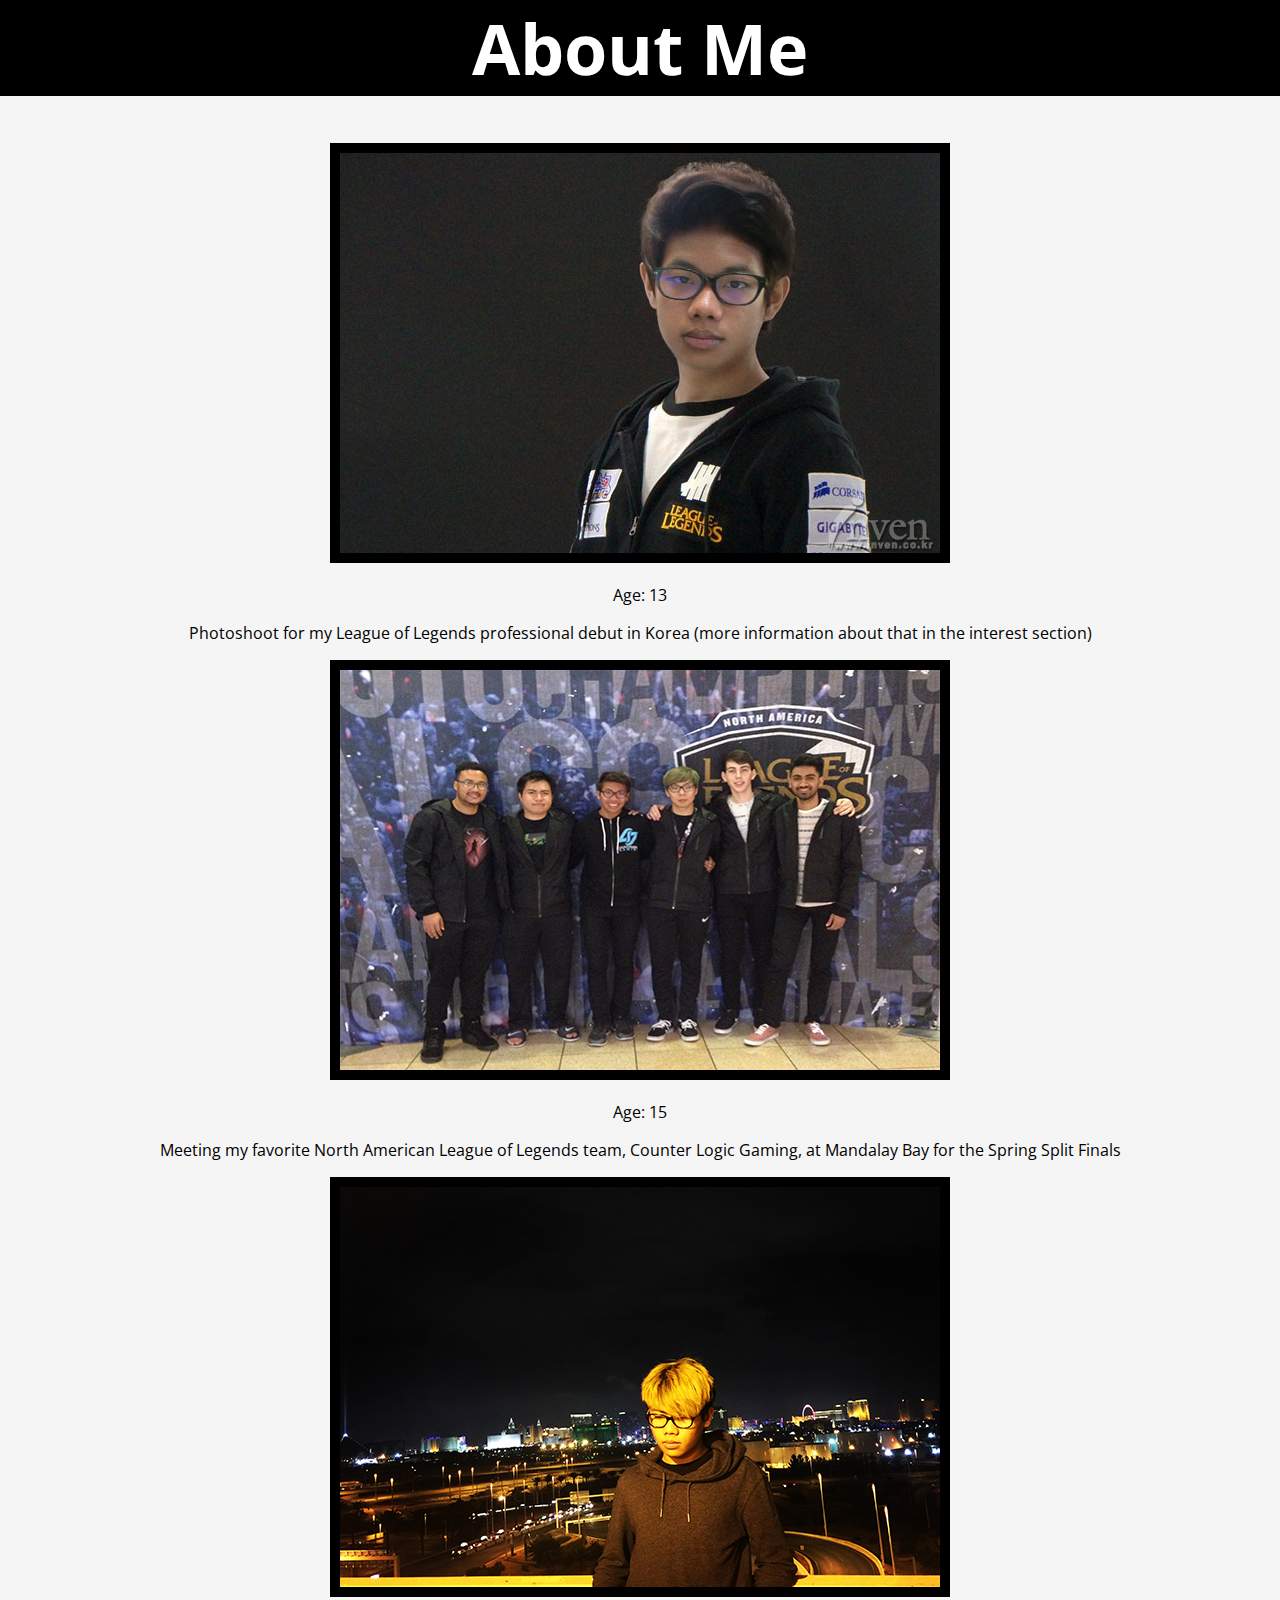
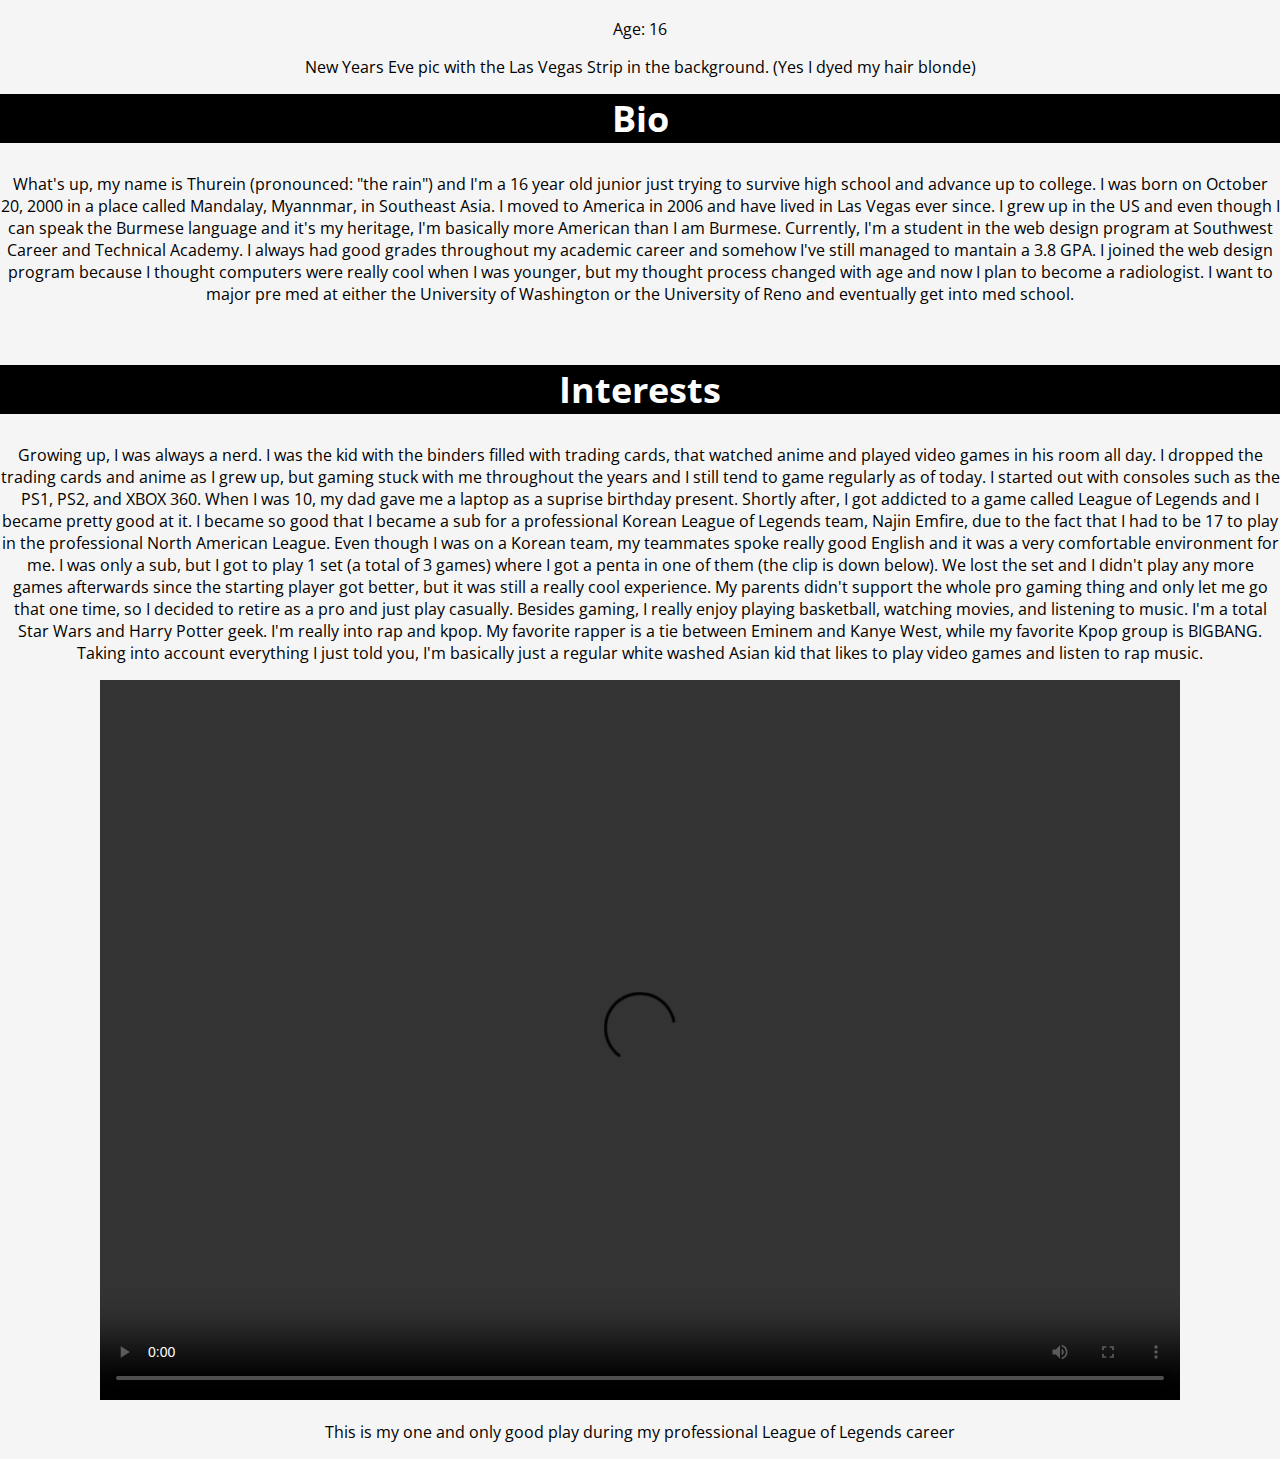
==== about.html @ 45e6132c "Update about.html" ====
<!DOCTYPE html>
<html lang="en">
    
<head>
    <title>About Thurein Tun</title>
    <meta charset="utf-8">
    <link rel="stylesheet" type="text/css" media="screen"href="assets/css/style.css">
    <link rel="stylesheet" type="text/css" media="print" href="assets/css/print.css">
    <link href="https://fonts.googleapis.com/css?family=Open+Sans:300" rel="stylesheet">
    <link rel="icon" href="assets/img/favicon.png">
    <meta name="viewport" conten="width=device-width, initial-scale=1.0">
</head>

<style>
    body {
        background-color: whitesmoke;
    } 
</style>
    
<body id="about">
    
    <h1>About Me</h1>
    <center><img src="assets/img/me.jpg" alt="noon" border="10px"><p>Age: 13</p><p>Photoshoot for my League of Legends professional debut in Korea (more information about that in the interest section)</p>
        <img src="assets/img/lcs.png" alt="lcs" border="10px"><p>Age: 15</p><p>Meeting my favorite North American League of Legends team, Counter Logic Gaming, at Mandalay Bay for the Spring Split Finals</p>
        <img src="assets/img/blonde.png" alt="blonde" border="10px"><p>Age: 16</p><p>New Years Eve pic with the Las Vegas Strip in the background. (Yes I dyed my hair blonde)</p>
        <h2>Bio</h2>
        <p>What's up, my name is Thurein (pronounced: "the rain") and I'm a 16 year old junior just trying to survive high school and advance up to college. I was born on October 20, 2000 in a place called Mandalay, Myannmar, in Southeast Asia. I moved to America in 2006 and have lived in Las Vegas ever since. I grew up in the US and even though I can speak the Burmese language and it's my heritage, I'm basically more American than I am Burmese. Currently, I'm a student in the web design program at Southwest Career and Technical Academy. I always had good grades throughout my academic career and somehow I've still managed to mantain a 3.8 GPA. I joined the web design program because I thought computers were really cool when I was younger, but my thought process changed with age and now I plan to become a radiologist. I want to major pre med at either the University of Washington or the University of Reno and eventually get into med school.</p>
        <br></br>
        <h2>Interests</h2>
        <p>Growing up, I was always a nerd. I was the kid with the binders filled with trading cards, that watched anime and played video games in his room all day. I dropped the trading cards and anime as I grew up, but gaming stuck with me throughout the years and I still tend to game regularly as of today. I started out with consoles such as the PS1, PS2, and XBOX 360. When I was 10, my dad gave me a laptop as a suprise birthday present. Shortly after, I got addicted to a game called League of Legends and I became pretty good at it. I became so good that I became a sub for a professional Korean League of Legends team, Najin Emfire, due to the fact that I had to be 17 to play in the professional North American League. Even though I was on a Korean team, my teammates spoke really good English and it was a very comfortable environment for me. I was only a sub, but I got to play 1 set (a total of 3 games) where I got a penta in one of them (the clip is down below). We lost the set and I didn't play any more games afterwards since the starting player got better, but it was still a really cool experience. My parents didn't support the whole pro gaming thing and only let me go that one time, so I decided to retire as a pro and just play casually. Besides gaming, I really enjoy playing basketball, watching movies, and listening to music. I'm a total Star Wars and Harry Potter geek. I'm really into rap and kpop. My favorite rapper is a tie between Eminem and Kanye West, while my favorite Kpop group is BIGBANG. Taking into account everything I just told you, I'm basically just a regular white washed Asian kid that likes to play video games and listen to rap music.</p>
    <video width="1080" height="720" controls>
  <source src="assets/vid/penta.mp4" type="video/mp4">
    </video><p>This is my one and only good play during my professional League of Legends career</p>
    </center>
</body>
    
</html>
---- assets/css/style.css ----
#index { 
  background: url(../img/rain.jpg) no-repeat center center fixed; 
  -webkit-background-size: cover;
  -moz-background-size: cover;
  -o-background-size: cover;
  background-size: cover;
}

body {
    margin: 0px;
    font-family: 'Open Sans', sans-serif;
}

@media screen and (min-width: 1000px) {
    #container {
        height: 100%;
        width: 1500px;
        margin: 0 auto;
        font-size: 2vw;
    }
}

.header {
    margin-top: 0px;
    width: 100%;
}

nav {
    margin-top: 20px;
}

.navbar {
    color: #fff;
    font-size: 20px;
    margin-left: 130px;
    text-decoration: none;
}

.navbar:hover {
    text-decoration: underline;
}

span {
    width: 100%;
}

h1 {
    font-size: 80px;
    color: white;
    text-align: center;
    clear: both;
    padding-top: 300px;
}

h2 {
    font-size: 36px;
    color: white;
    text-align: center;
    clear: both;
    margin-top: -60px;
}

#senior h1, h2 {
    color:black;
}

#mainPage h2 {
    color: white;
}

#about h1{
    font-size: 70px;
    color: white;
    padding-top: 0px;
    margin-top: 0px;
    background-color: black;
}

#about h2 {
    margin-top: 0px;
    color: white;
    background-color: black;
}

#about p {
    color: black;
}
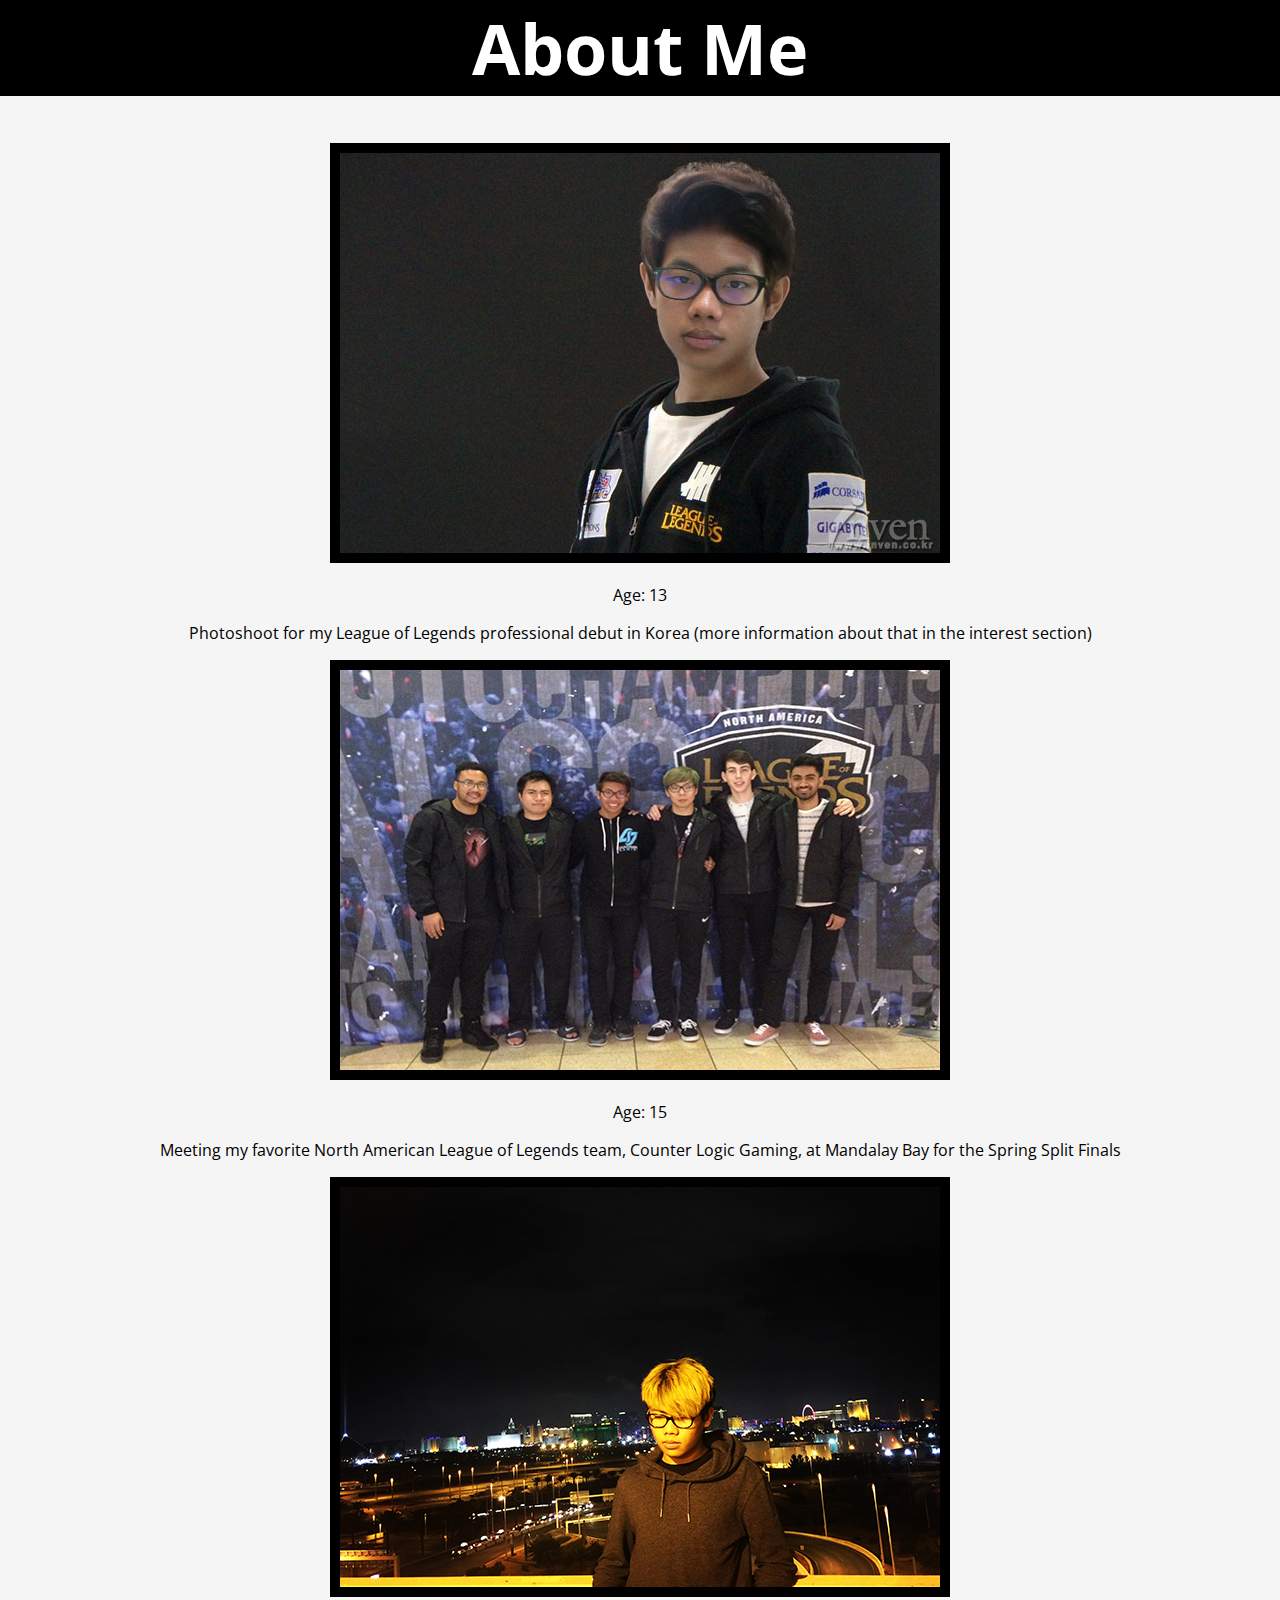
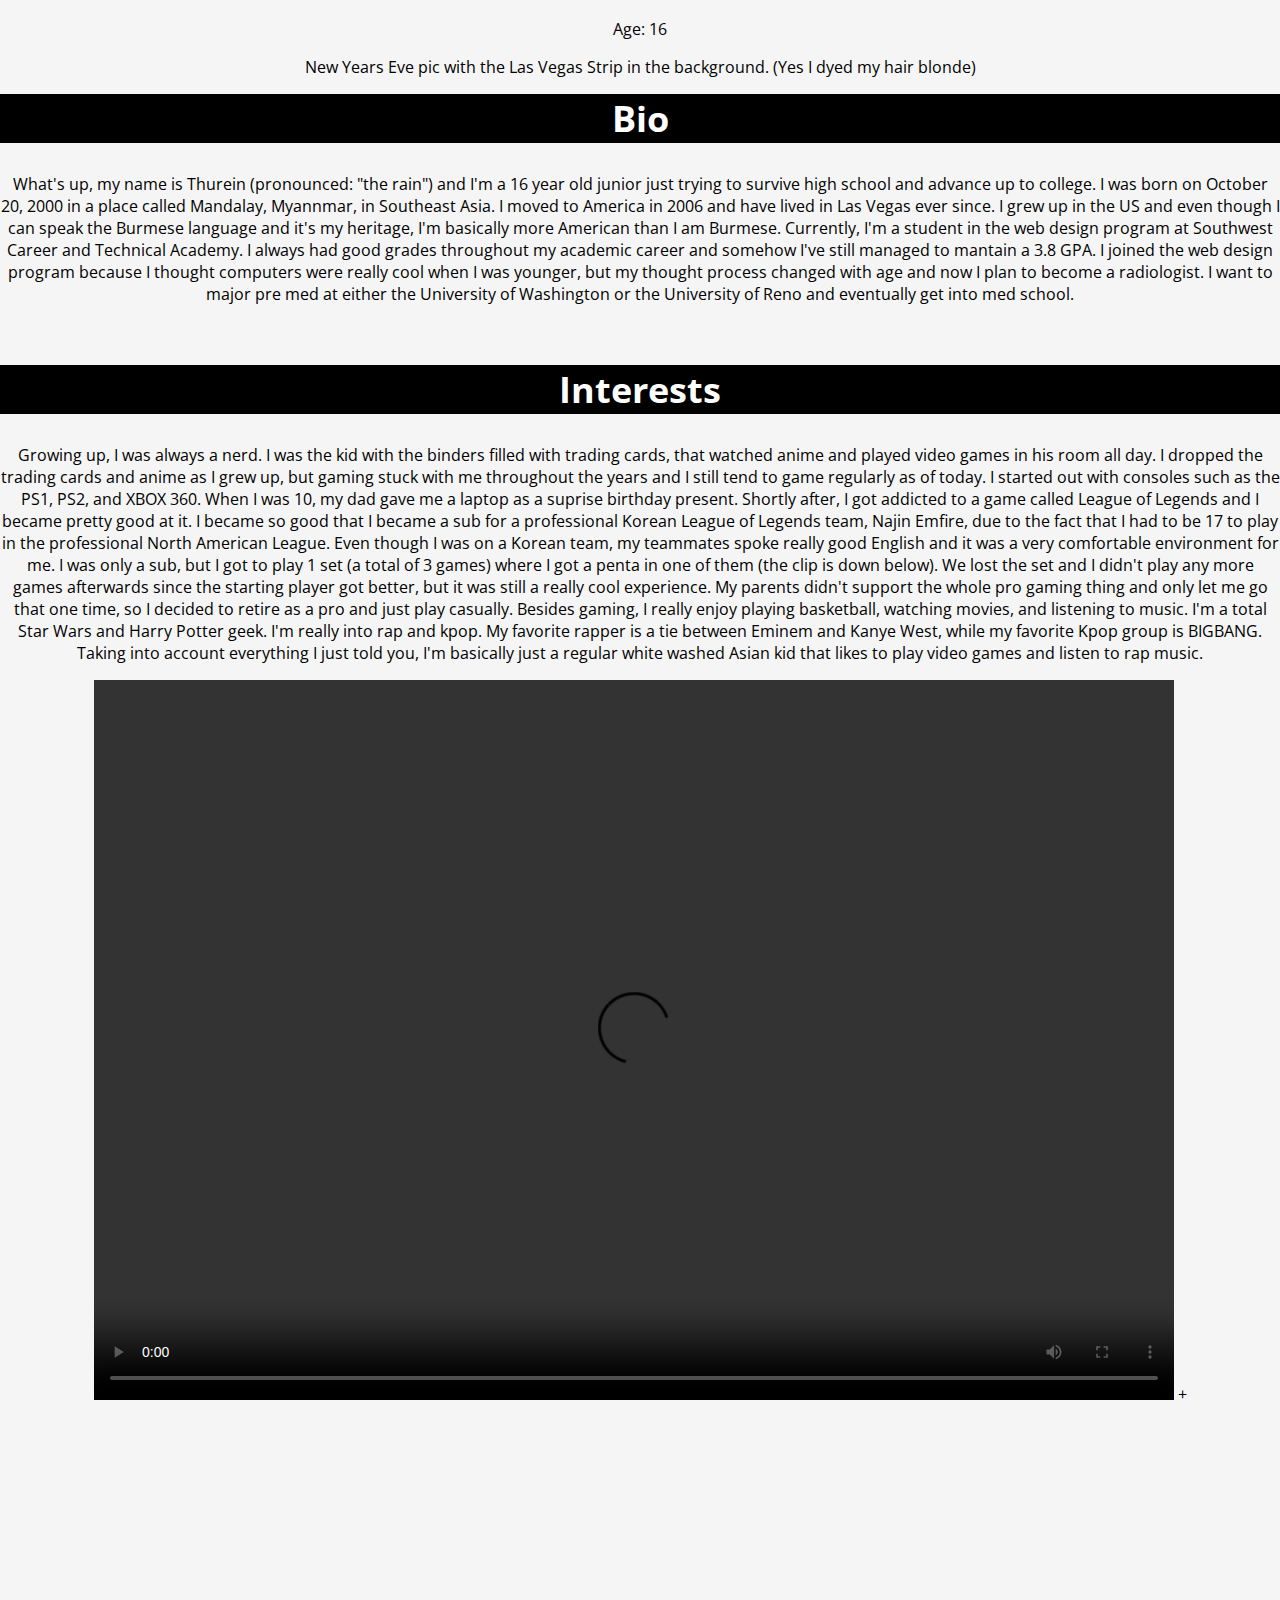
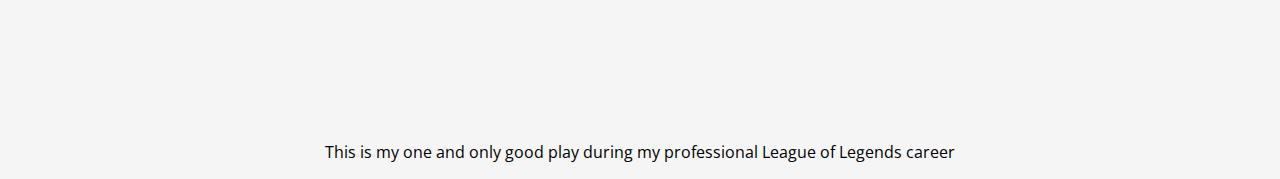
==== commit d2026fdc: "Update about.html" ====
--- a/about.html
+++ b/about.html
@@ -28,8 +28,10 @@
         <br></br>
         <h2>Interests</h2>
         <p>Growing up, I was always a nerd. I was the kid with the binders filled with trading cards, that watched anime and played video games in his room all day. I dropped the trading cards and anime as I grew up, but gaming stuck with me throughout the years and I still tend to game regularly as of today. I started out with consoles such as the PS1, PS2, and XBOX 360. When I was 10, my dad gave me a laptop as a suprise birthday present. Shortly after, I got addicted to a game called League of Legends and I became pretty good at it. I became so good that I became a sub for a professional Korean League of Legends team, Najin Emfire, due to the fact that I had to be 17 to play in the professional North American League. Even though I was on a Korean team, my teammates spoke really good English and it was a very comfortable environment for me. I was only a sub, but I got to play 1 set (a total of 3 games) where I got a penta in one of them (the clip is down below). We lost the set and I didn't play any more games afterwards since the starting player got better, but it was still a really cool experience. My parents didn't support the whole pro gaming thing and only let me go that one time, so I decided to retire as a pro and just play casually. Besides gaming, I really enjoy playing basketball, watching movies, and listening to music. I'm a total Star Wars and Harry Potter geek. I'm really into rap and kpop. My favorite rapper is a tie between Eminem and Kanye West, while my favorite Kpop group is BIGBANG. Taking into account everything I just told you, I'm basically just a regular white washed Asian kid that likes to play video games and listen to rap music.</p>
-    <video width="1080" height="720" controls>
-  <source src="assets/vid/penta.mp4" type="video/mp4">
+<video width="1080" height="720" controls>
+ -  <source src="assets/vid/penta.mp4" type="video/mp4">
+ -    </video>
+ +    <iframe width="560" height="315" src="https://www.youtube.com/embed/pDLp9vHwKag" frameborder="0" allowfullscreen></iframe>
     </video><p>This is my one and only good play during my professional League of Legends career</p>
     </center>
 </body>
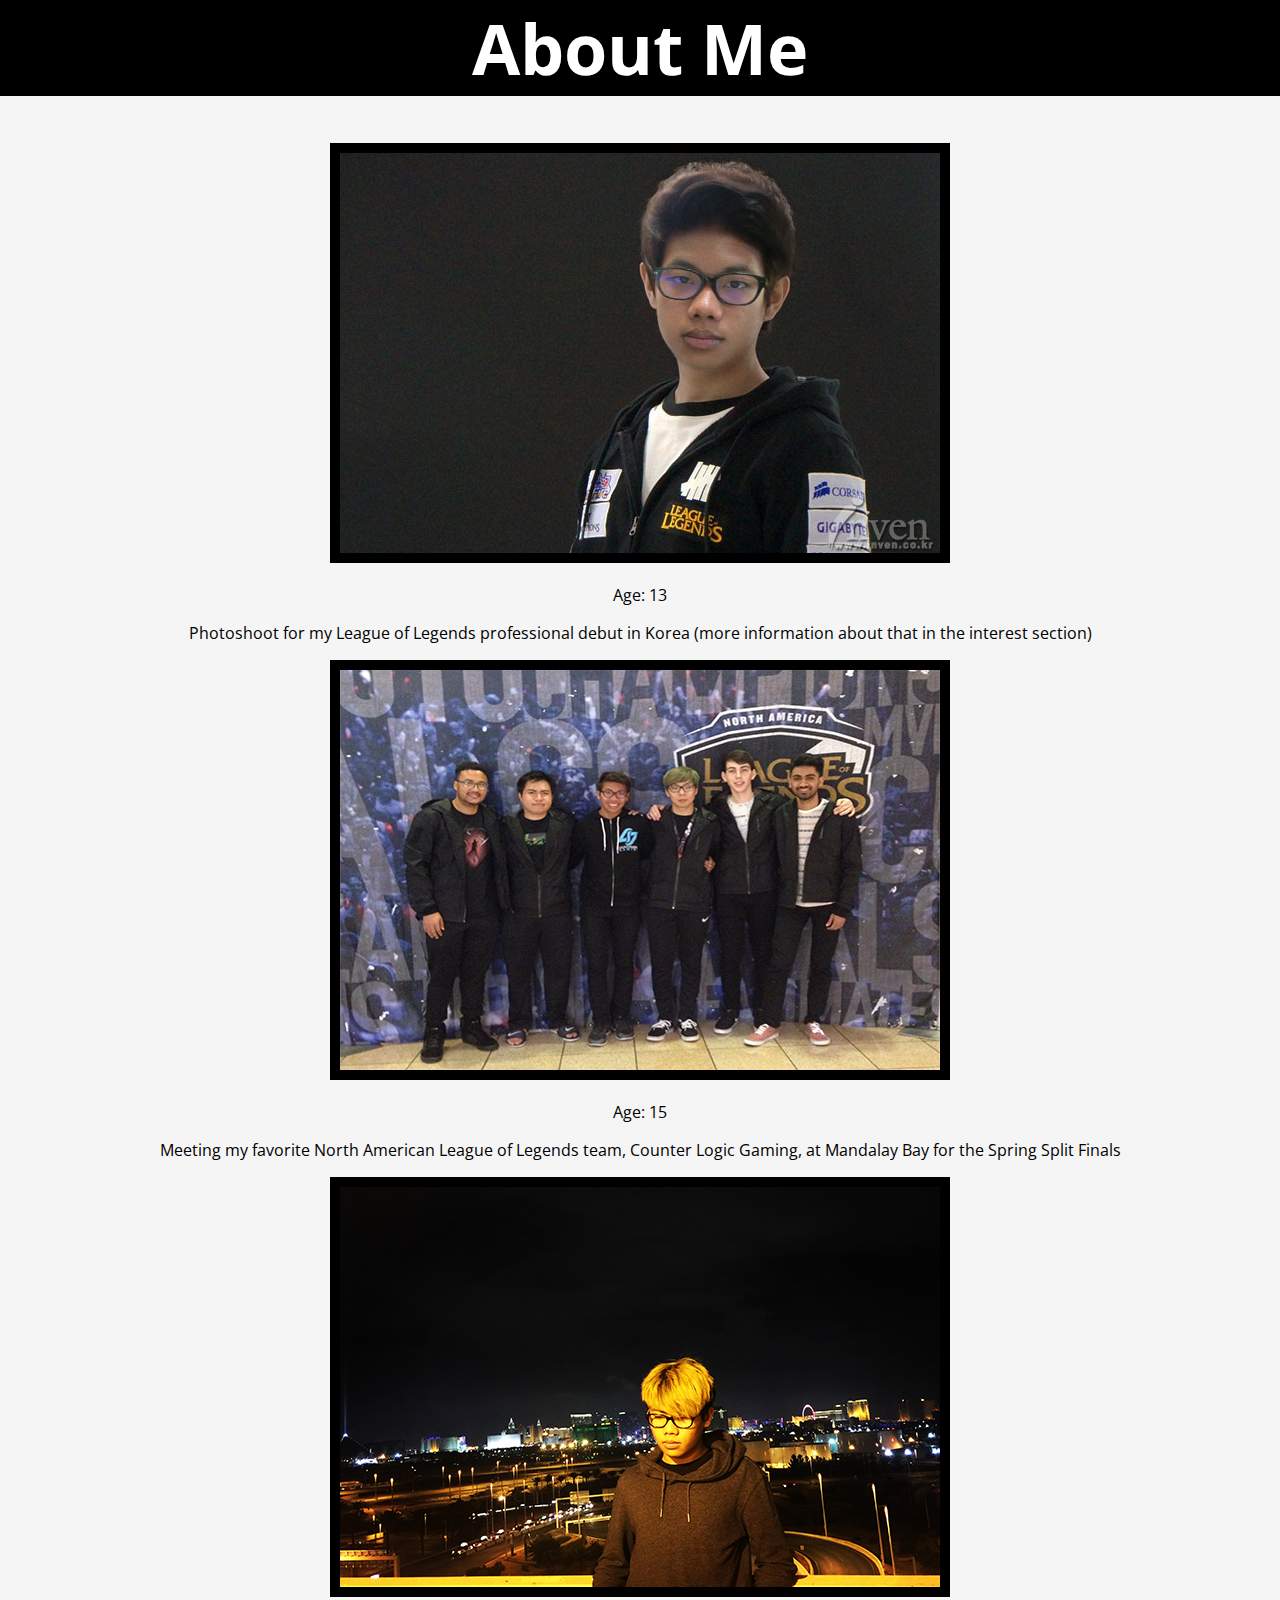
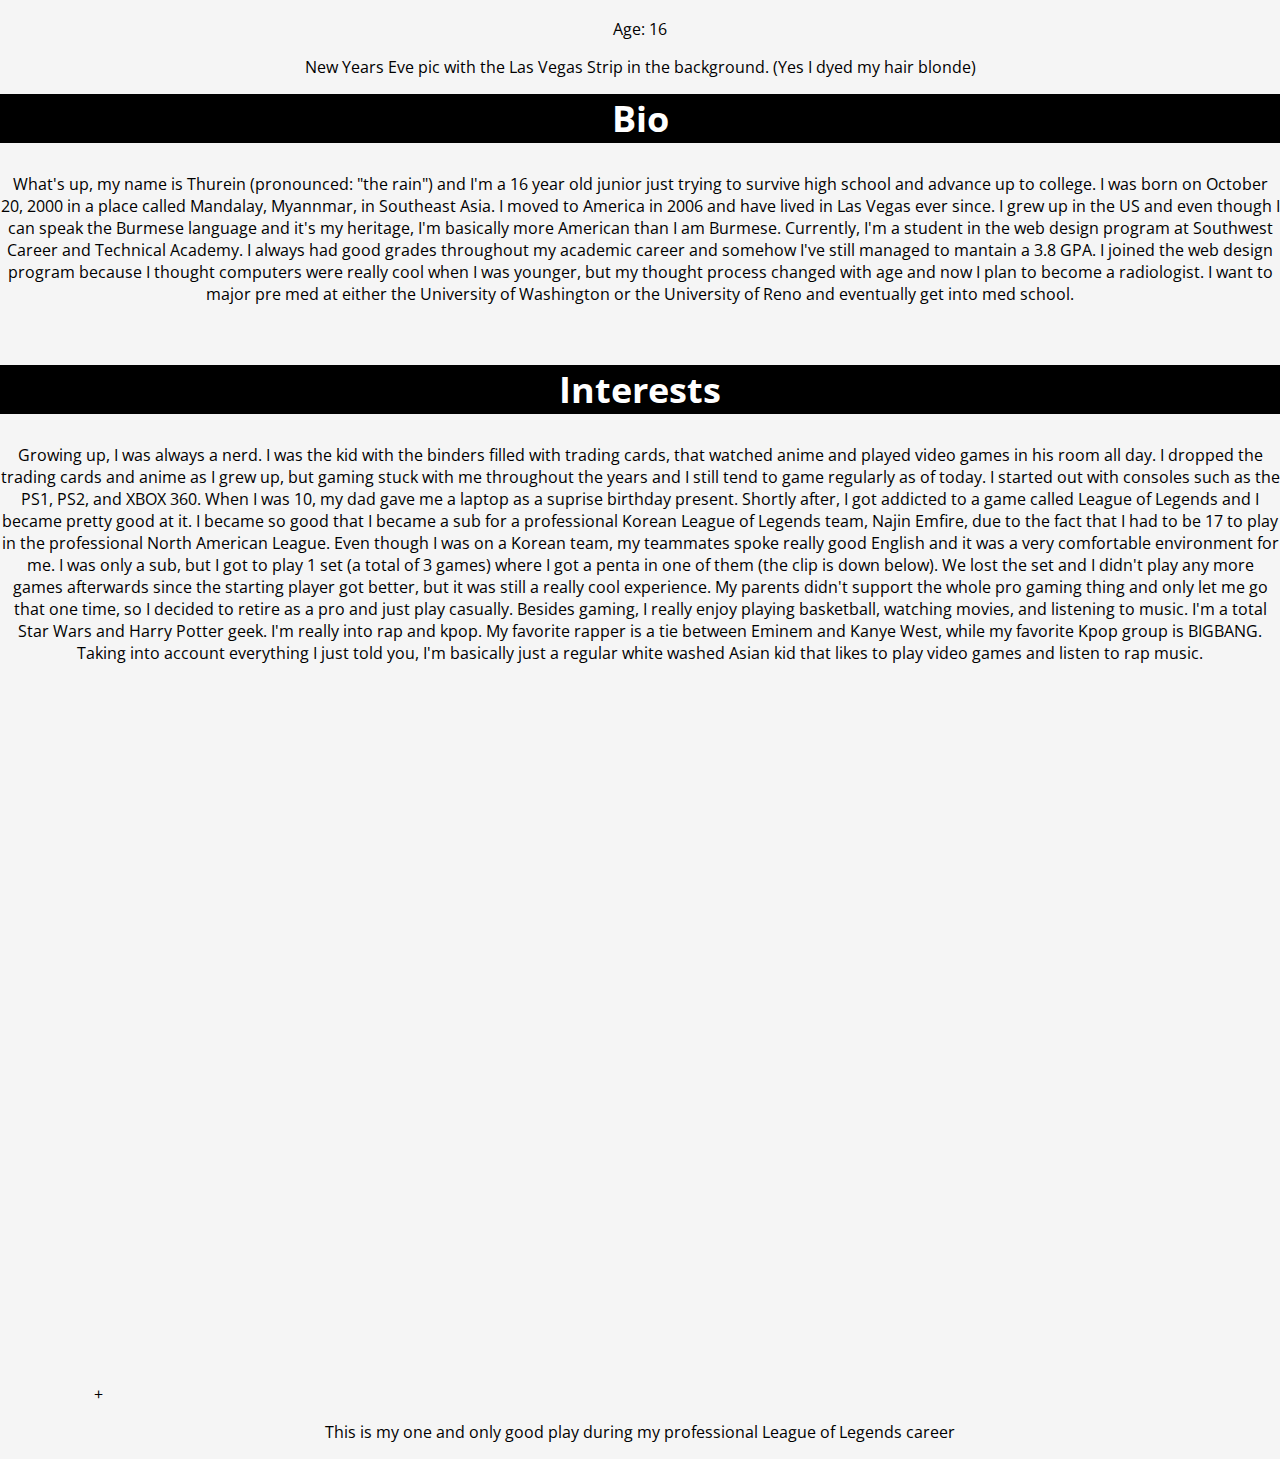
==== commit 6375116f: "Update about.html" ====
--- a/about.html
+++ b/about.html
@@ -28,10 +28,7 @@
         <br></br>
         <h2>Interests</h2>
         <p>Growing up, I was always a nerd. I was the kid with the binders filled with trading cards, that watched anime and played video games in his room all day. I dropped the trading cards and anime as I grew up, but gaming stuck with me throughout the years and I still tend to game regularly as of today. I started out with consoles such as the PS1, PS2, and XBOX 360. When I was 10, my dad gave me a laptop as a suprise birthday present. Shortly after, I got addicted to a game called League of Legends and I became pretty good at it. I became so good that I became a sub for a professional Korean League of Legends team, Najin Emfire, due to the fact that I had to be 17 to play in the professional North American League. Even though I was on a Korean team, my teammates spoke really good English and it was a very comfortable environment for me. I was only a sub, but I got to play 1 set (a total of 3 games) where I got a penta in one of them (the clip is down below). We lost the set and I didn't play any more games afterwards since the starting player got better, but it was still a really cool experience. My parents didn't support the whole pro gaming thing and only let me go that one time, so I decided to retire as a pro and just play casually. Besides gaming, I really enjoy playing basketball, watching movies, and listening to music. I'm a total Star Wars and Harry Potter geek. I'm really into rap and kpop. My favorite rapper is a tie between Eminem and Kanye West, while my favorite Kpop group is BIGBANG. Taking into account everything I just told you, I'm basically just a regular white washed Asian kid that likes to play video games and listen to rap music.</p>
-<video width="1080" height="720" controls>
- -  <source src="assets/vid/penta.mp4" type="video/mp4">
- -    </video>
- +    <iframe width="560" height="315" src="https://www.youtube.com/embed/pDLp9vHwKag" frameborder="0" allowfullscreen></iframe>
+ +    <iframe width="1080" height="720" src="https://www.youtube.com/embed/pDLp9vHwKag" frameborder="0" allowfullscreen></iframe>
     </video><p>This is my one and only good play during my professional League of Legends career</p>
     </center>
 </body>
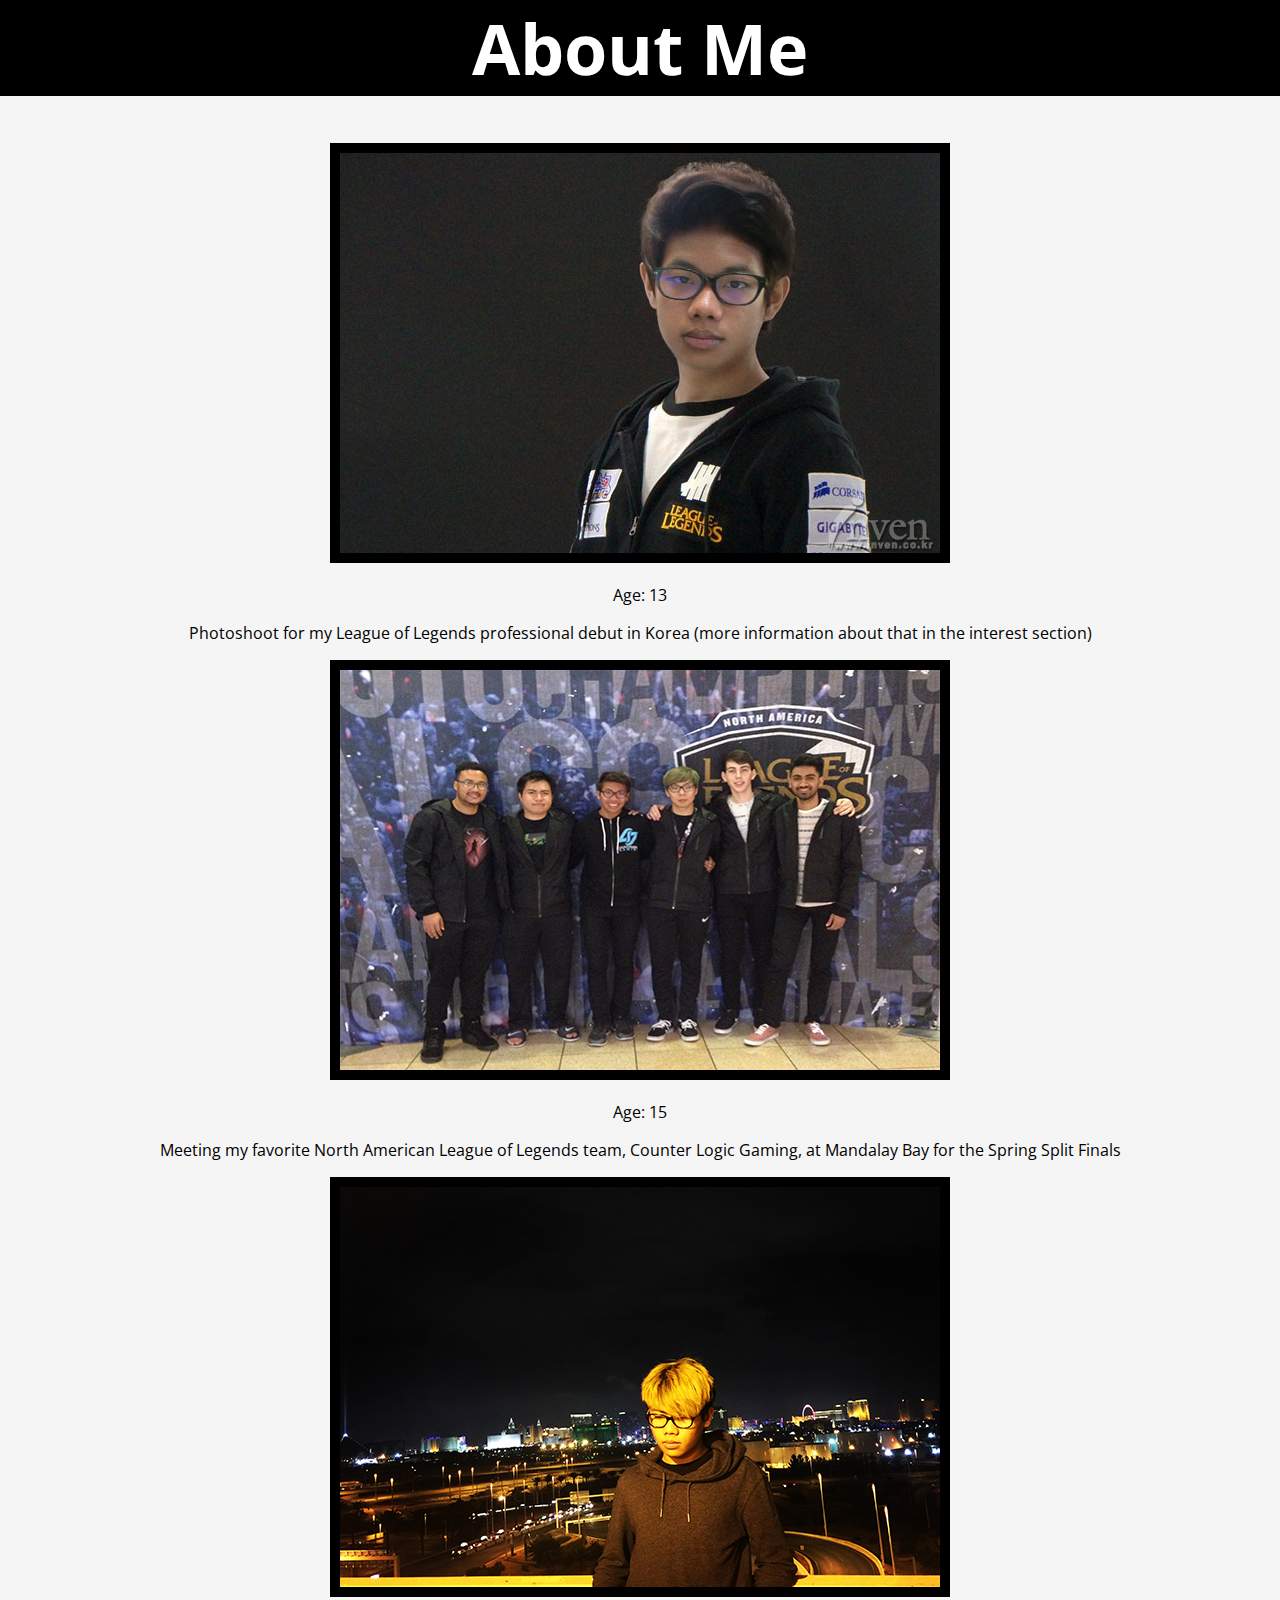
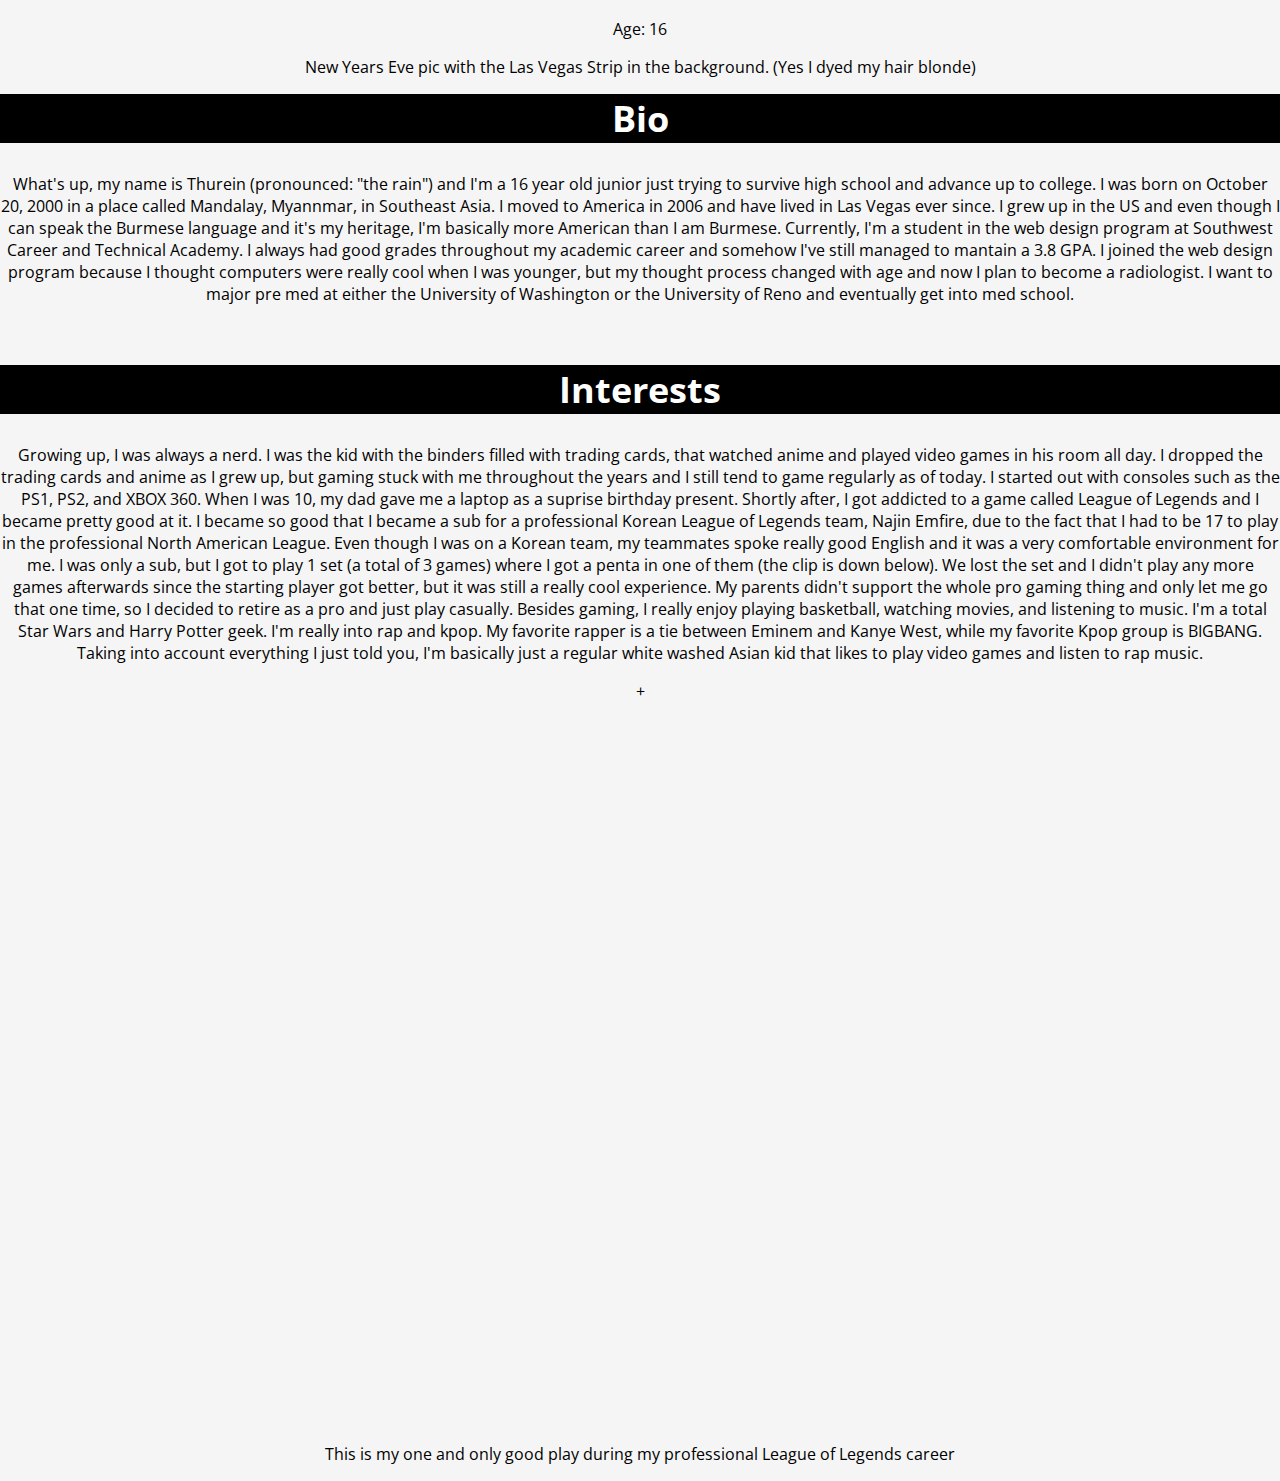
==== commit 4c1358f1: "Update about.html" ====
--- a/about.html
+++ b/about.html
@@ -28,7 +28,7 @@
         <br></br>
         <h2>Interests</h2>
         <p>Growing up, I was always a nerd. I was the kid with the binders filled with trading cards, that watched anime and played video games in his room all day. I dropped the trading cards and anime as I grew up, but gaming stuck with me throughout the years and I still tend to game regularly as of today. I started out with consoles such as the PS1, PS2, and XBOX 360. When I was 10, my dad gave me a laptop as a suprise birthday present. Shortly after, I got addicted to a game called League of Legends and I became pretty good at it. I became so good that I became a sub for a professional Korean League of Legends team, Najin Emfire, due to the fact that I had to be 17 to play in the professional North American League. Even though I was on a Korean team, my teammates spoke really good English and it was a very comfortable environment for me. I was only a sub, but I got to play 1 set (a total of 3 games) where I got a penta in one of them (the clip is down below). We lost the set and I didn't play any more games afterwards since the starting player got better, but it was still a really cool experience. My parents didn't support the whole pro gaming thing and only let me go that one time, so I decided to retire as a pro and just play casually. Besides gaming, I really enjoy playing basketball, watching movies, and listening to music. I'm a total Star Wars and Harry Potter geek. I'm really into rap and kpop. My favorite rapper is a tie between Eminem and Kanye West, while my favorite Kpop group is BIGBANG. Taking into account everything I just told you, I'm basically just a regular white washed Asian kid that likes to play video games and listen to rap music.</p>
- +    <iframe width="1080" height="720" src="https://www.youtube.com/embed/pDLp9vHwKag" frameborder="0" allowfullscreen></iframe>
+ +    <center><iframe width="1080" height="720" src="https://www.youtube.com/embed/pDLp9vHwKag" frameborder="0" allowfullscreen></iframe></center>
     </video><p>This is my one and only good play during my professional League of Legends career</p>
     </center>
 </body>
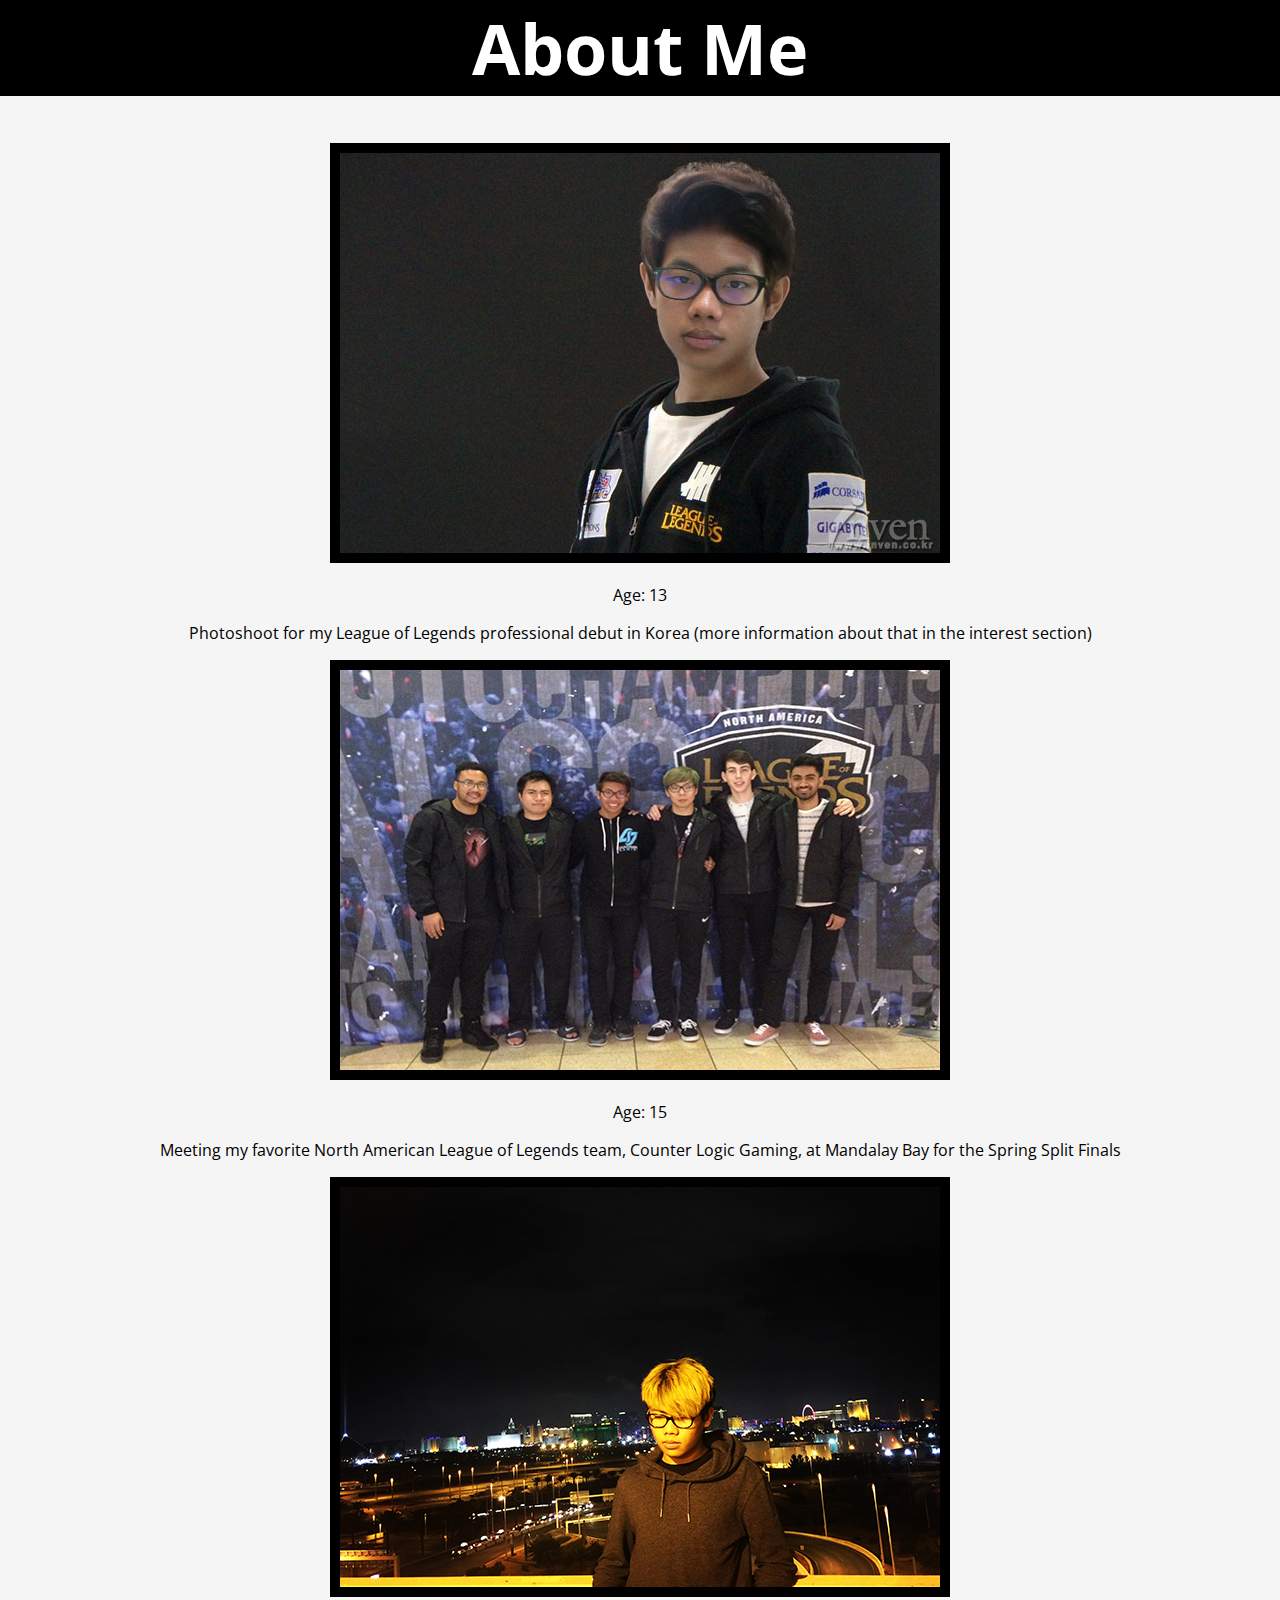
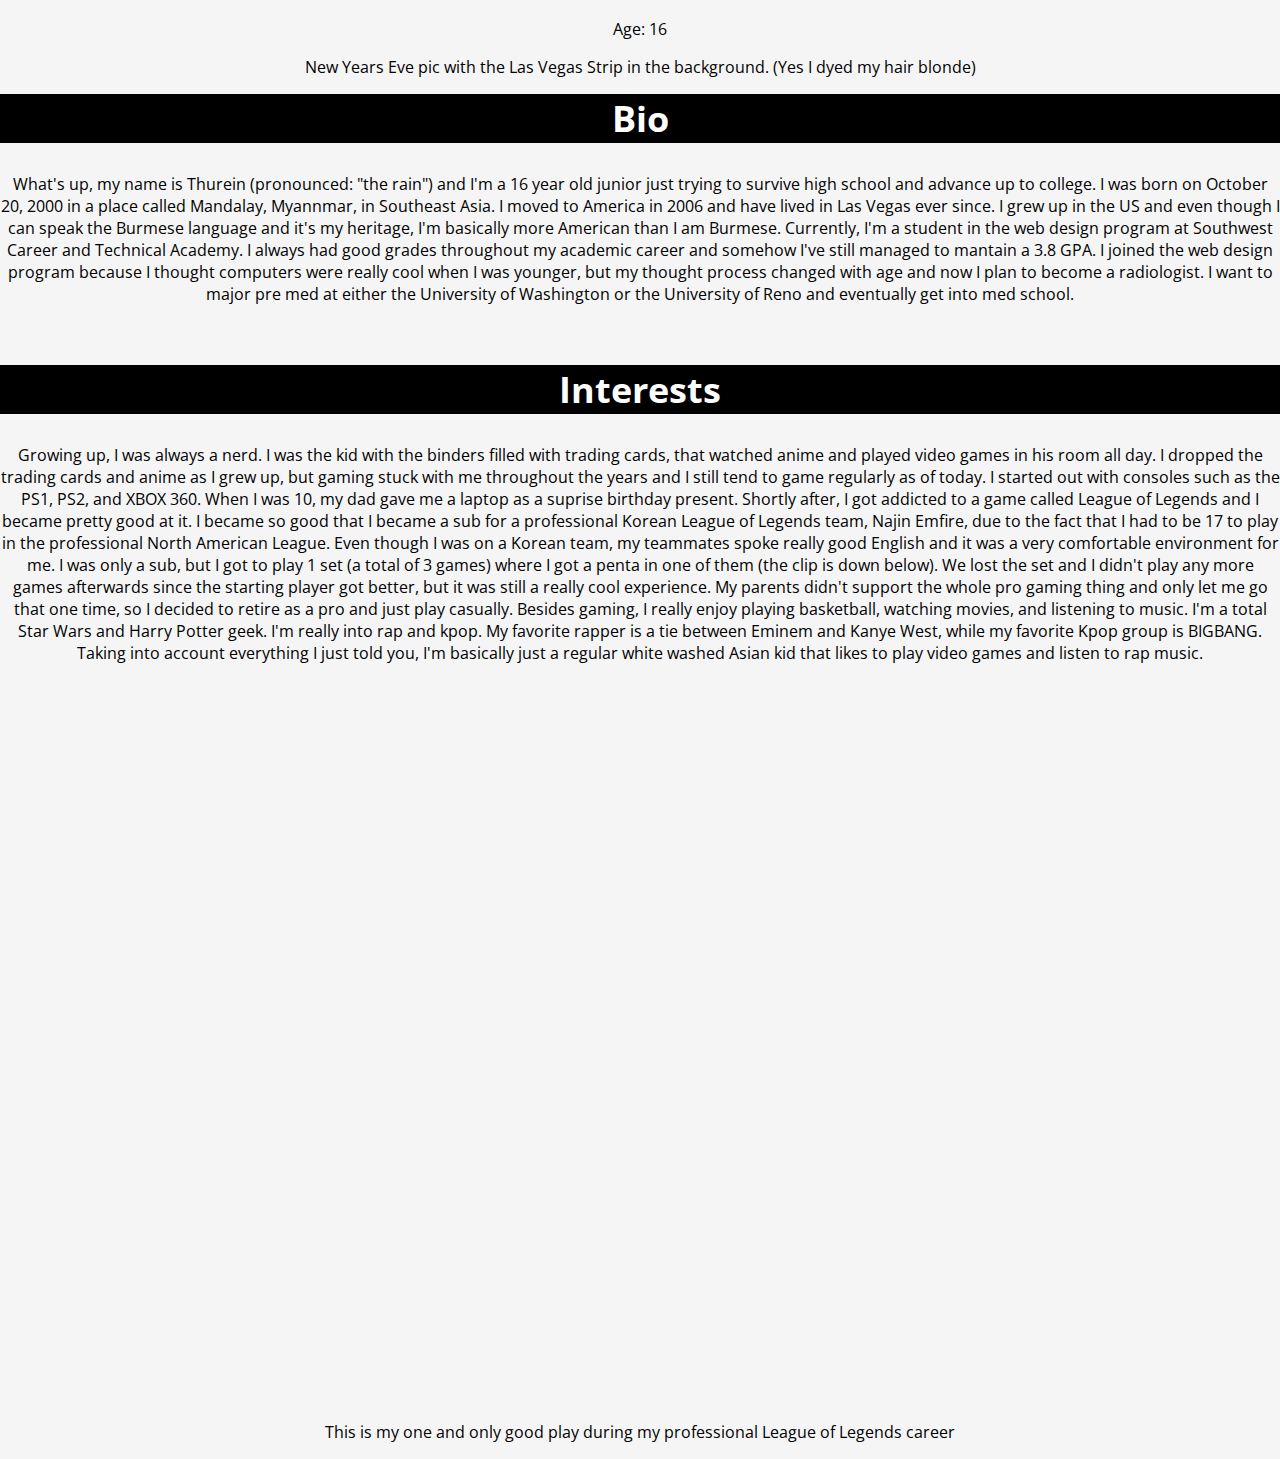
==== commit 71013904: "Update about.html" ====
--- a/about.html
+++ b/about.html
@@ -28,7 +28,7 @@
         <br></br>
         <h2>Interests</h2>
         <p>Growing up, I was always a nerd. I was the kid with the binders filled with trading cards, that watched anime and played video games in his room all day. I dropped the trading cards and anime as I grew up, but gaming stuck with me throughout the years and I still tend to game regularly as of today. I started out with consoles such as the PS1, PS2, and XBOX 360. When I was 10, my dad gave me a laptop as a suprise birthday present. Shortly after, I got addicted to a game called League of Legends and I became pretty good at it. I became so good that I became a sub for a professional Korean League of Legends team, Najin Emfire, due to the fact that I had to be 17 to play in the professional North American League. Even though I was on a Korean team, my teammates spoke really good English and it was a very comfortable environment for me. I was only a sub, but I got to play 1 set (a total of 3 games) where I got a penta in one of them (the clip is down below). We lost the set and I didn't play any more games afterwards since the starting player got better, but it was still a really cool experience. My parents didn't support the whole pro gaming thing and only let me go that one time, so I decided to retire as a pro and just play casually. Besides gaming, I really enjoy playing basketball, watching movies, and listening to music. I'm a total Star Wars and Harry Potter geek. I'm really into rap and kpop. My favorite rapper is a tie between Eminem and Kanye West, while my favorite Kpop group is BIGBANG. Taking into account everything I just told you, I'm basically just a regular white washed Asian kid that likes to play video games and listen to rap music.</p>
- +    <center><iframe width="1080" height="720" src="https://www.youtube.com/embed/pDLp9vHwKag" frameborder="0" allowfullscreen></iframe></center>
+     <center><iframe width="1080" height="720" src="https://www.youtube.com/embed/pDLp9vHwKag" frameborder="0" allowfullscreen></iframe></center>
     </video><p>This is my one and only good play during my professional League of Legends career</p>
     </center>
 </body>
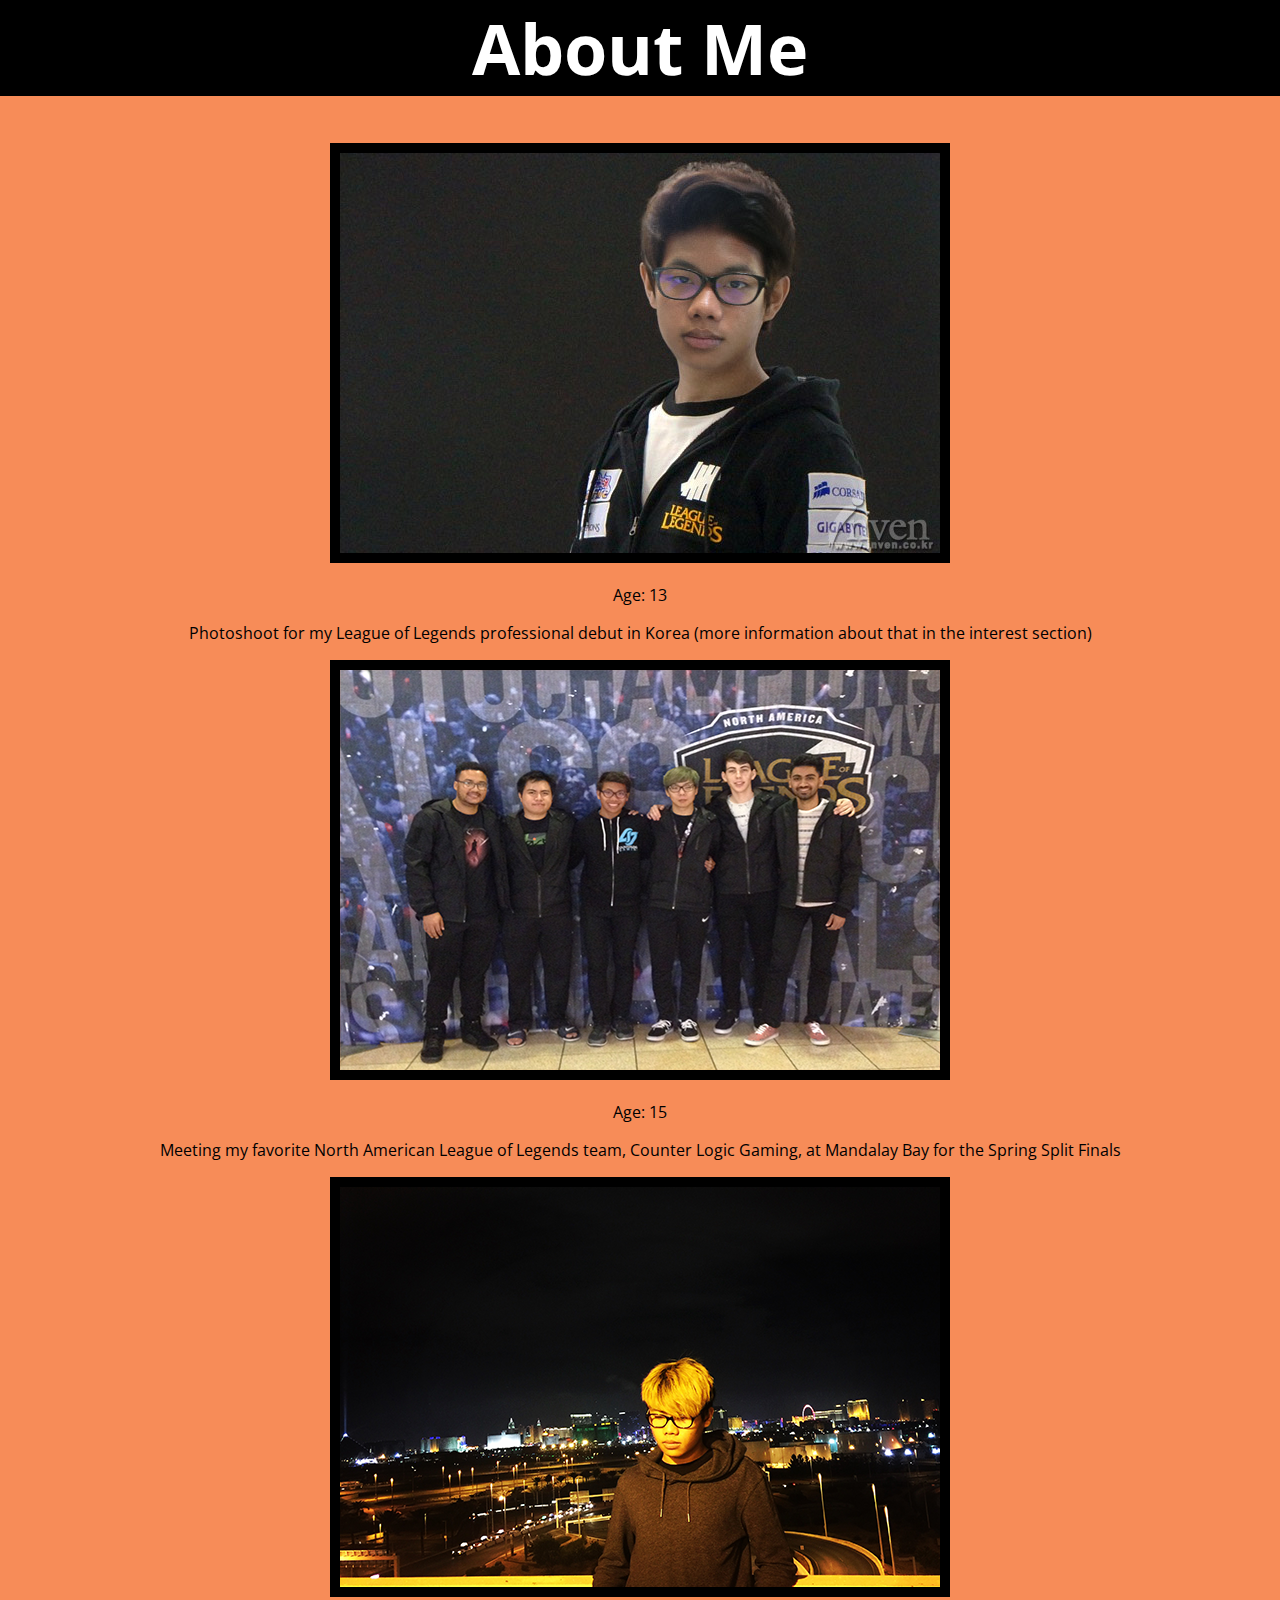
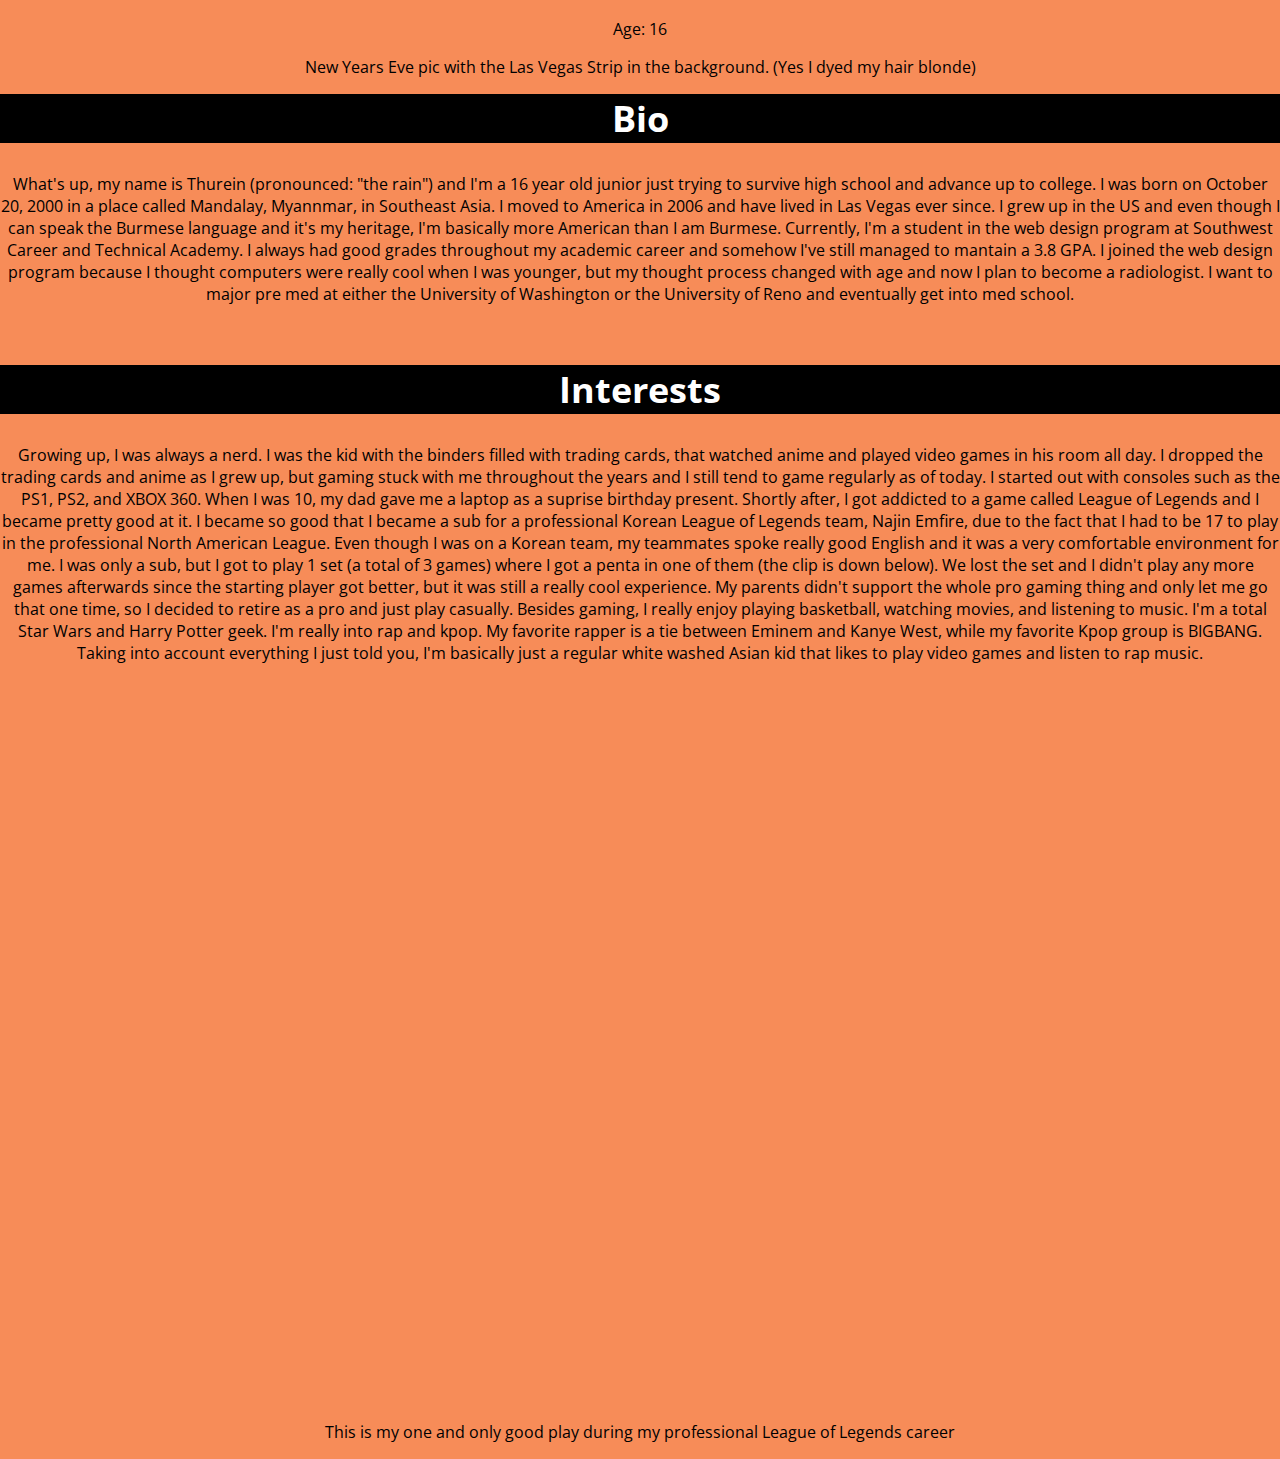
==== commit d69244f8: "Update about.html" ====
--- a/about.html
+++ b/about.html
@@ -13,7 +13,7 @@
 
 <style>
     body {
-        background-color: whitesmoke;
+        background-color: #f78c58;
     } 
 </style>
     
--- a/assets/css/style.css
+++ b/assets/css/style.css
@@ -30,7 +30,7 @@
 }
 
 .navbar {
-    color: #fff;
+    color: white;
     font-size: 20px;
     margin-left: 130px;
     text-decoration: none;
@@ -86,3 +86,4 @@
     color: black;
 }
 
+
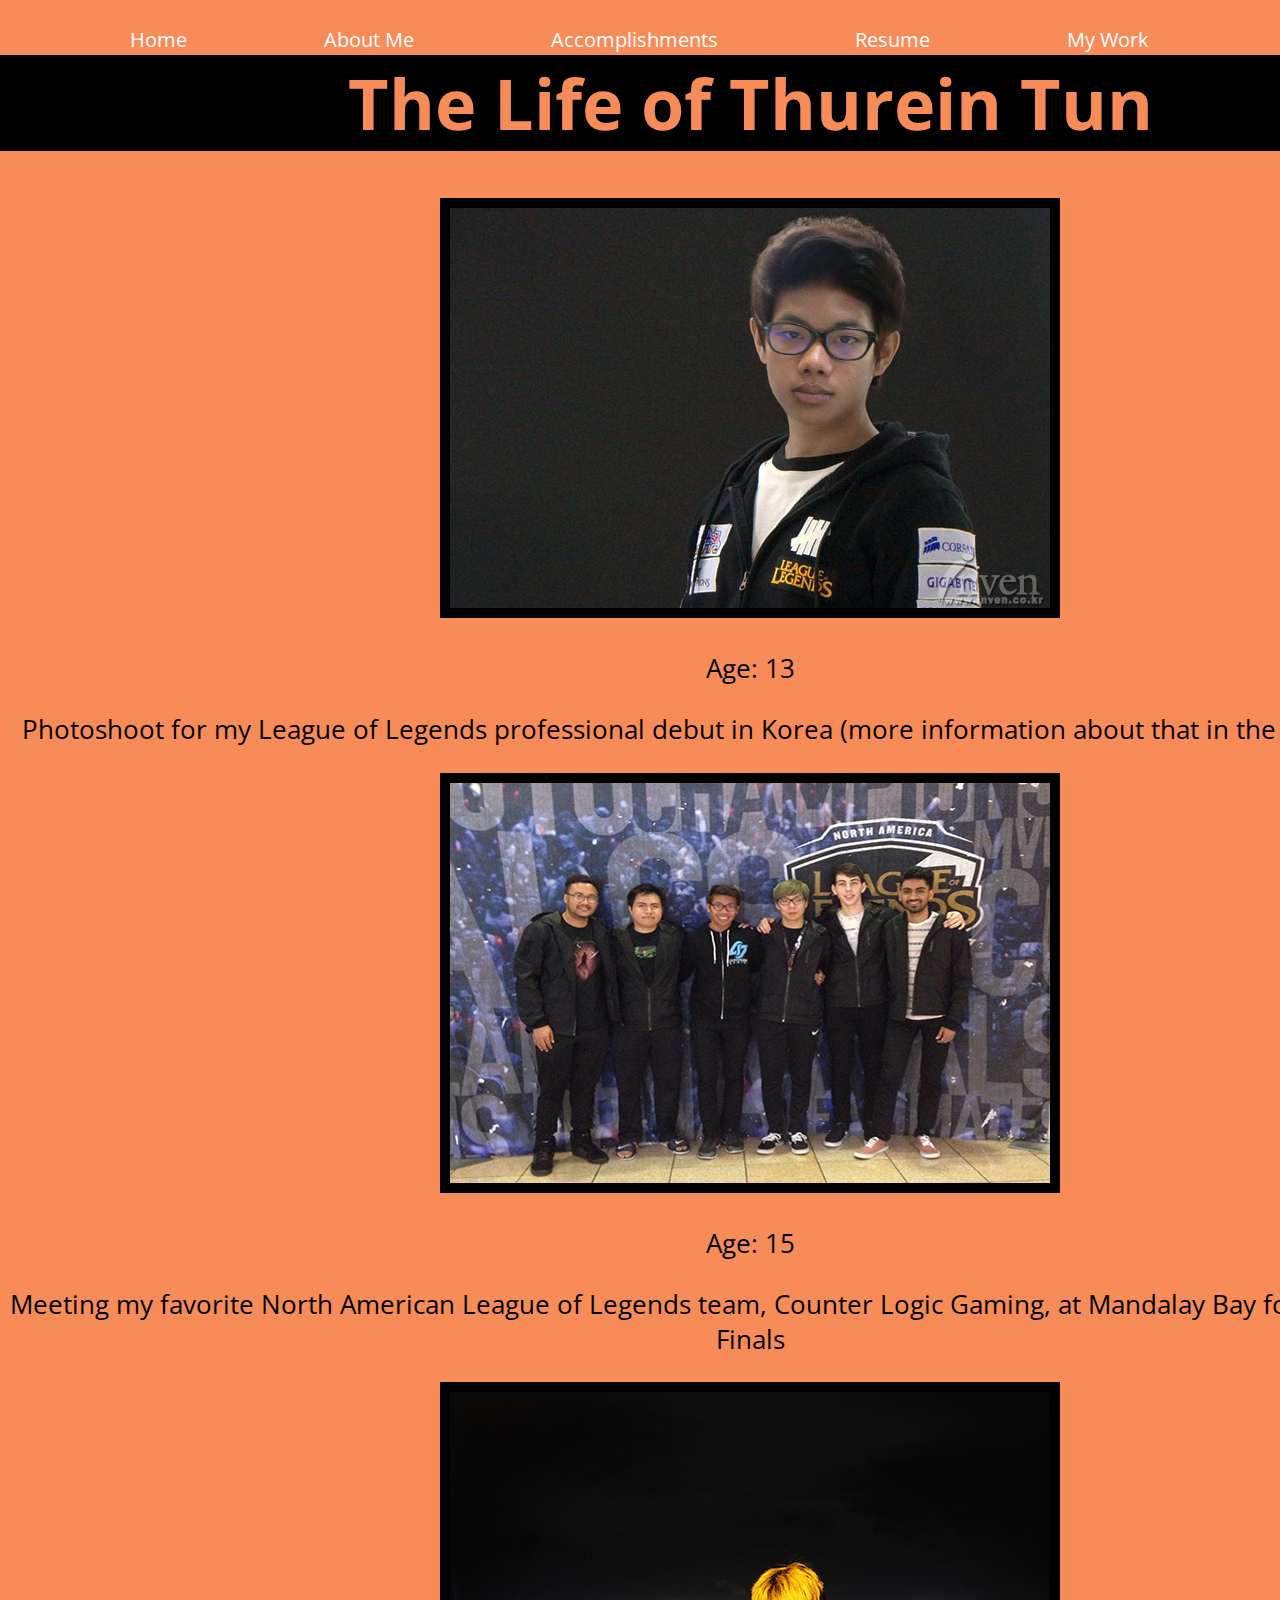
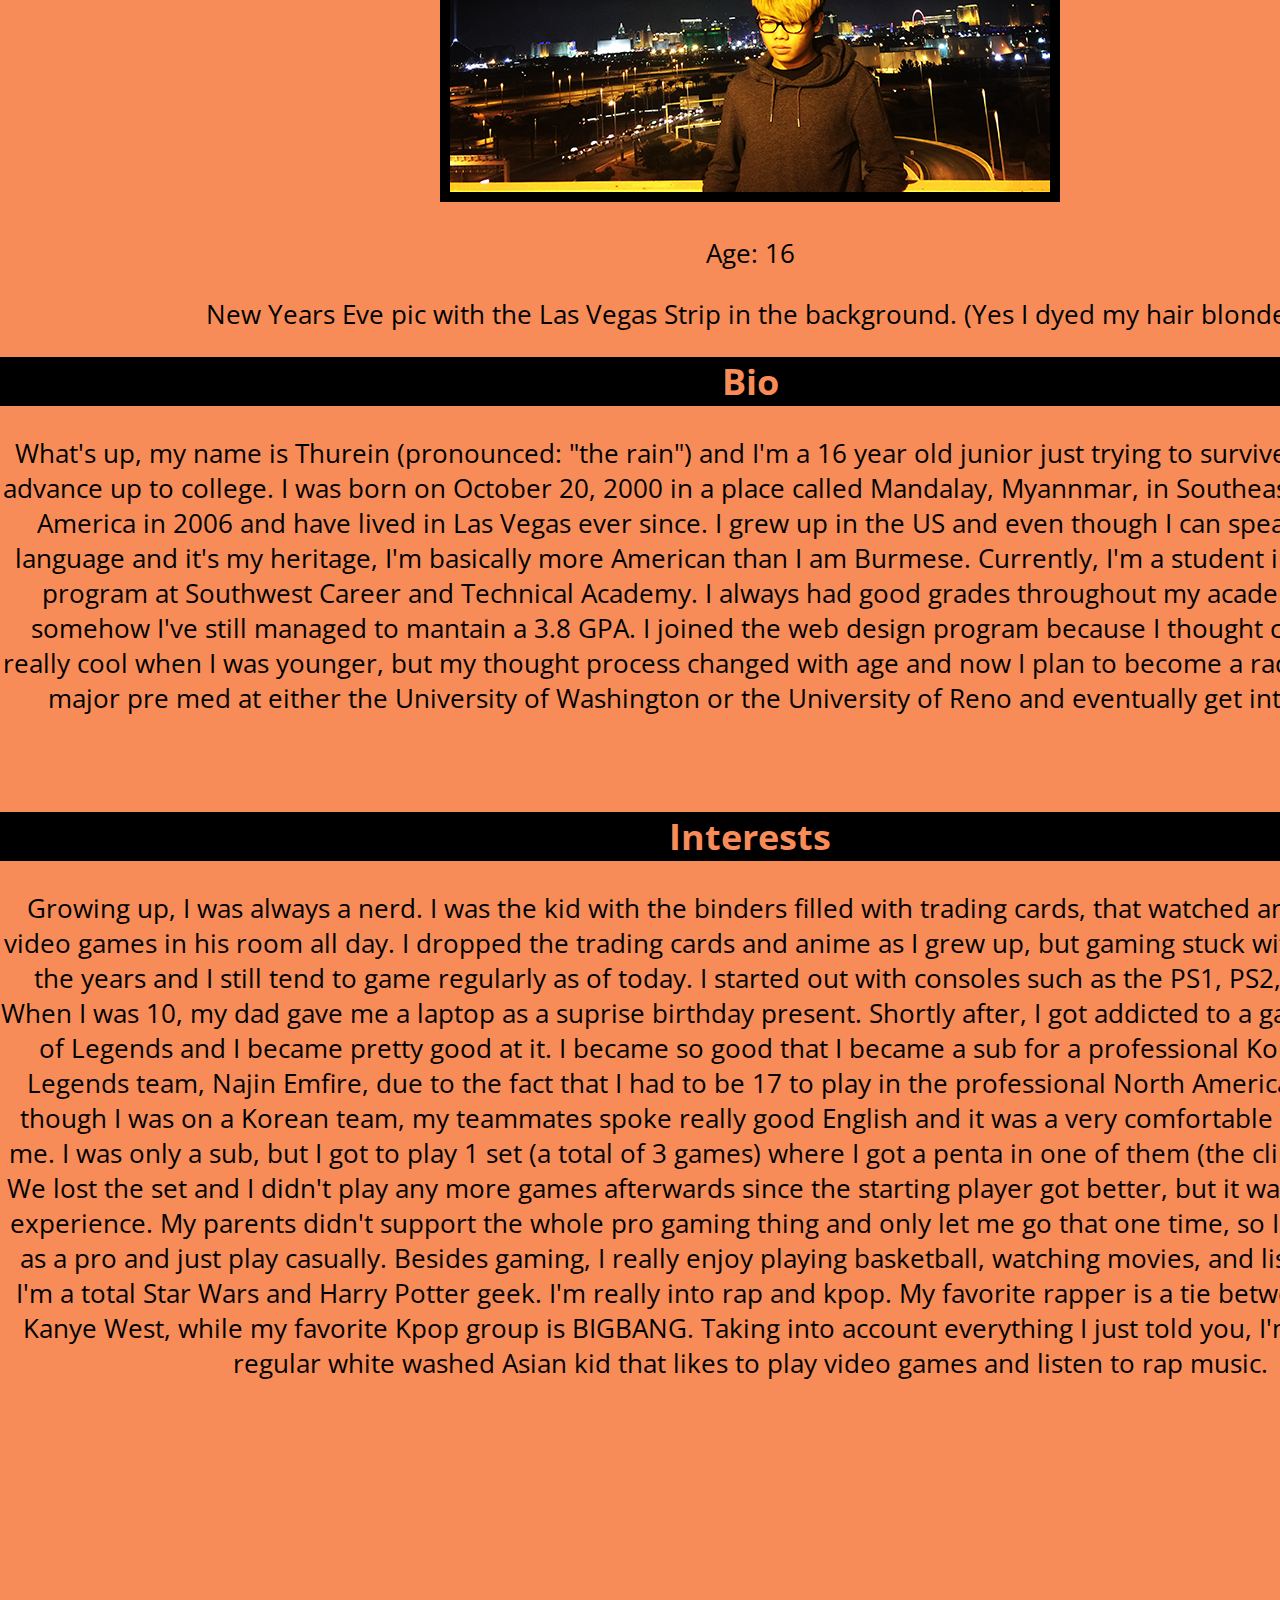
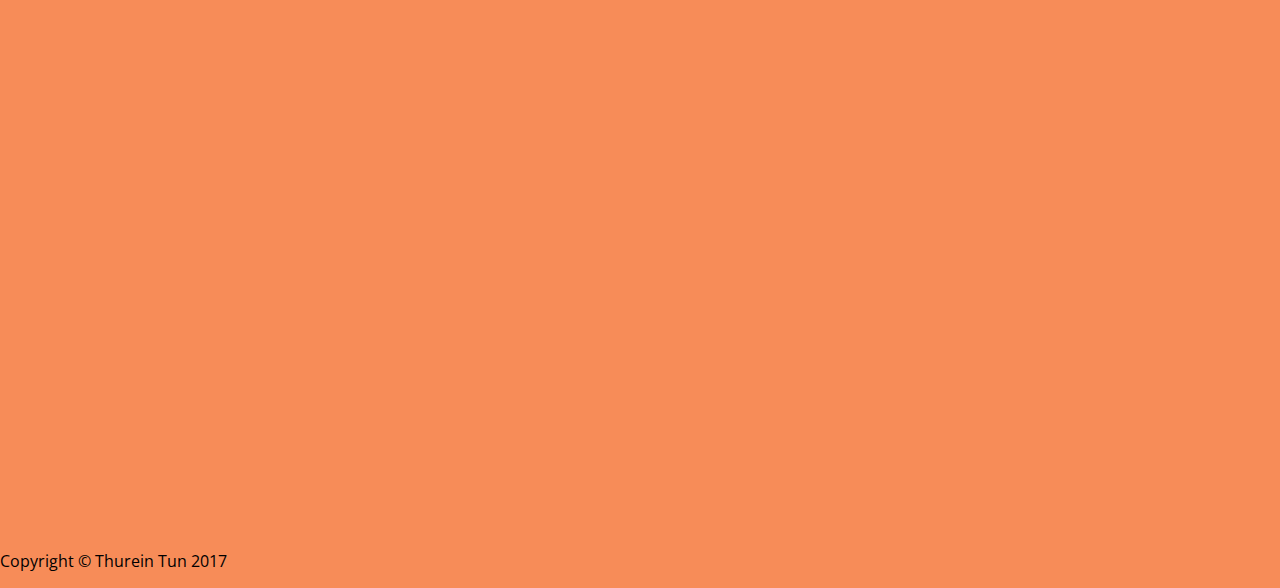
==== commit 42634851: "Update about.html" ====
--- a/about.html
+++ b/about.html
@@ -19,7 +19,22 @@
     
 <body id="about">
     
-    <h1>About Me</h1>
+    <div class="main">
+    <div id="container">
+        
+        <div class="header">
+            
+            <nav>
+                <a class="navbar" href="index.html">Home</a>
+                <a class="navbar" href="about.html">About Me</a>
+                <a class="navbar" href="acc.html">Accomplishments</a>
+                <a class="navbar" href="resume.html">Resume</a>
+                <a class="navbar" href="work.html">My Work</a>
+                <a class="navbar" href="sc.html">Capstone</a>
+            </nav>
+        </div>
+    
+    <h1>The Life of Thurein Tun</h1>
     <center><img src="assets/img/me.jpg" alt="noon" border="10px"><p>Age: 13</p><p>Photoshoot for my League of Legends professional debut in Korea (more information about that in the interest section)</p>
         <img src="assets/img/lcs.png" alt="lcs" border="10px"><p>Age: 15</p><p>Meeting my favorite North American League of Legends team, Counter Logic Gaming, at Mandalay Bay for the Spring Split Finals</p>
         <img src="assets/img/blonde.png" alt="blonde" border="10px"><p>Age: 16</p><p>New Years Eve pic with the Las Vegas Strip in the background. (Yes I dyed my hair blonde)</p>
@@ -28,9 +43,13 @@
         <br></br>
         <h2>Interests</h2>
         <p>Growing up, I was always a nerd. I was the kid with the binders filled with trading cards, that watched anime and played video games in his room all day. I dropped the trading cards and anime as I grew up, but gaming stuck with me throughout the years and I still tend to game regularly as of today. I started out with consoles such as the PS1, PS2, and XBOX 360. When I was 10, my dad gave me a laptop as a suprise birthday present. Shortly after, I got addicted to a game called League of Legends and I became pretty good at it. I became so good that I became a sub for a professional Korean League of Legends team, Najin Emfire, due to the fact that I had to be 17 to play in the professional North American League. Even though I was on a Korean team, my teammates spoke really good English and it was a very comfortable environment for me. I was only a sub, but I got to play 1 set (a total of 3 games) where I got a penta in one of them (the clip is down below). We lost the set and I didn't play any more games afterwards since the starting player got better, but it was still a really cool experience. My parents didn't support the whole pro gaming thing and only let me go that one time, so I decided to retire as a pro and just play casually. Besides gaming, I really enjoy playing basketball, watching movies, and listening to music. I'm a total Star Wars and Harry Potter geek. I'm really into rap and kpop. My favorite rapper is a tie between Eminem and Kanye West, while my favorite Kpop group is BIGBANG. Taking into account everything I just told you, I'm basically just a regular white washed Asian kid that likes to play video games and listen to rap music.</p>
-     <center><iframe width="1080" height="720" src="https://www.youtube.com/embed/pDLp9vHwKag" frameborder="0" allowfullscreen></iframe></center>
-    </video><p>This is my one and only good play during my professional League of Legends career</p>
+<iframe width="1080" height="720" src="https://www.youtube.com/embed/pDLp9vHwKag" frameborder="0" allowfullscreen></iframe>
     </center>
-</body>
+        
+    </div>
+<footer class="mainfooter">
+        <p id="aft">Copyright &copy; Thurein Tun 2017</p>
+</footer>
+    </body>
     
 </html>
--- a/assets/css/style.css
+++ b/assets/css/style.css
@@ -1,9 +1,5 @@
 #index { 
-  background: url(../img/rain.jpg) no-repeat center center fixed; 
-  -webkit-background-size: cover;
-  -moz-background-size: cover;
-  -o-background-size: cover;
-  background-size: cover;
+  background-color: #f78c58;
 }
 
 body {
@@ -70,7 +66,7 @@
 
 #about h1{
     font-size: 70px;
-    color: white;
+    color: #f78c58;
     padding-top: 0px;
     margin-top: 0px;
     background-color: black;
@@ -78,7 +74,7 @@
 
 #about h2 {
     margin-top: 0px;
-    color: white;
+    color: #f78c58;
     background-color: black;
 }
 
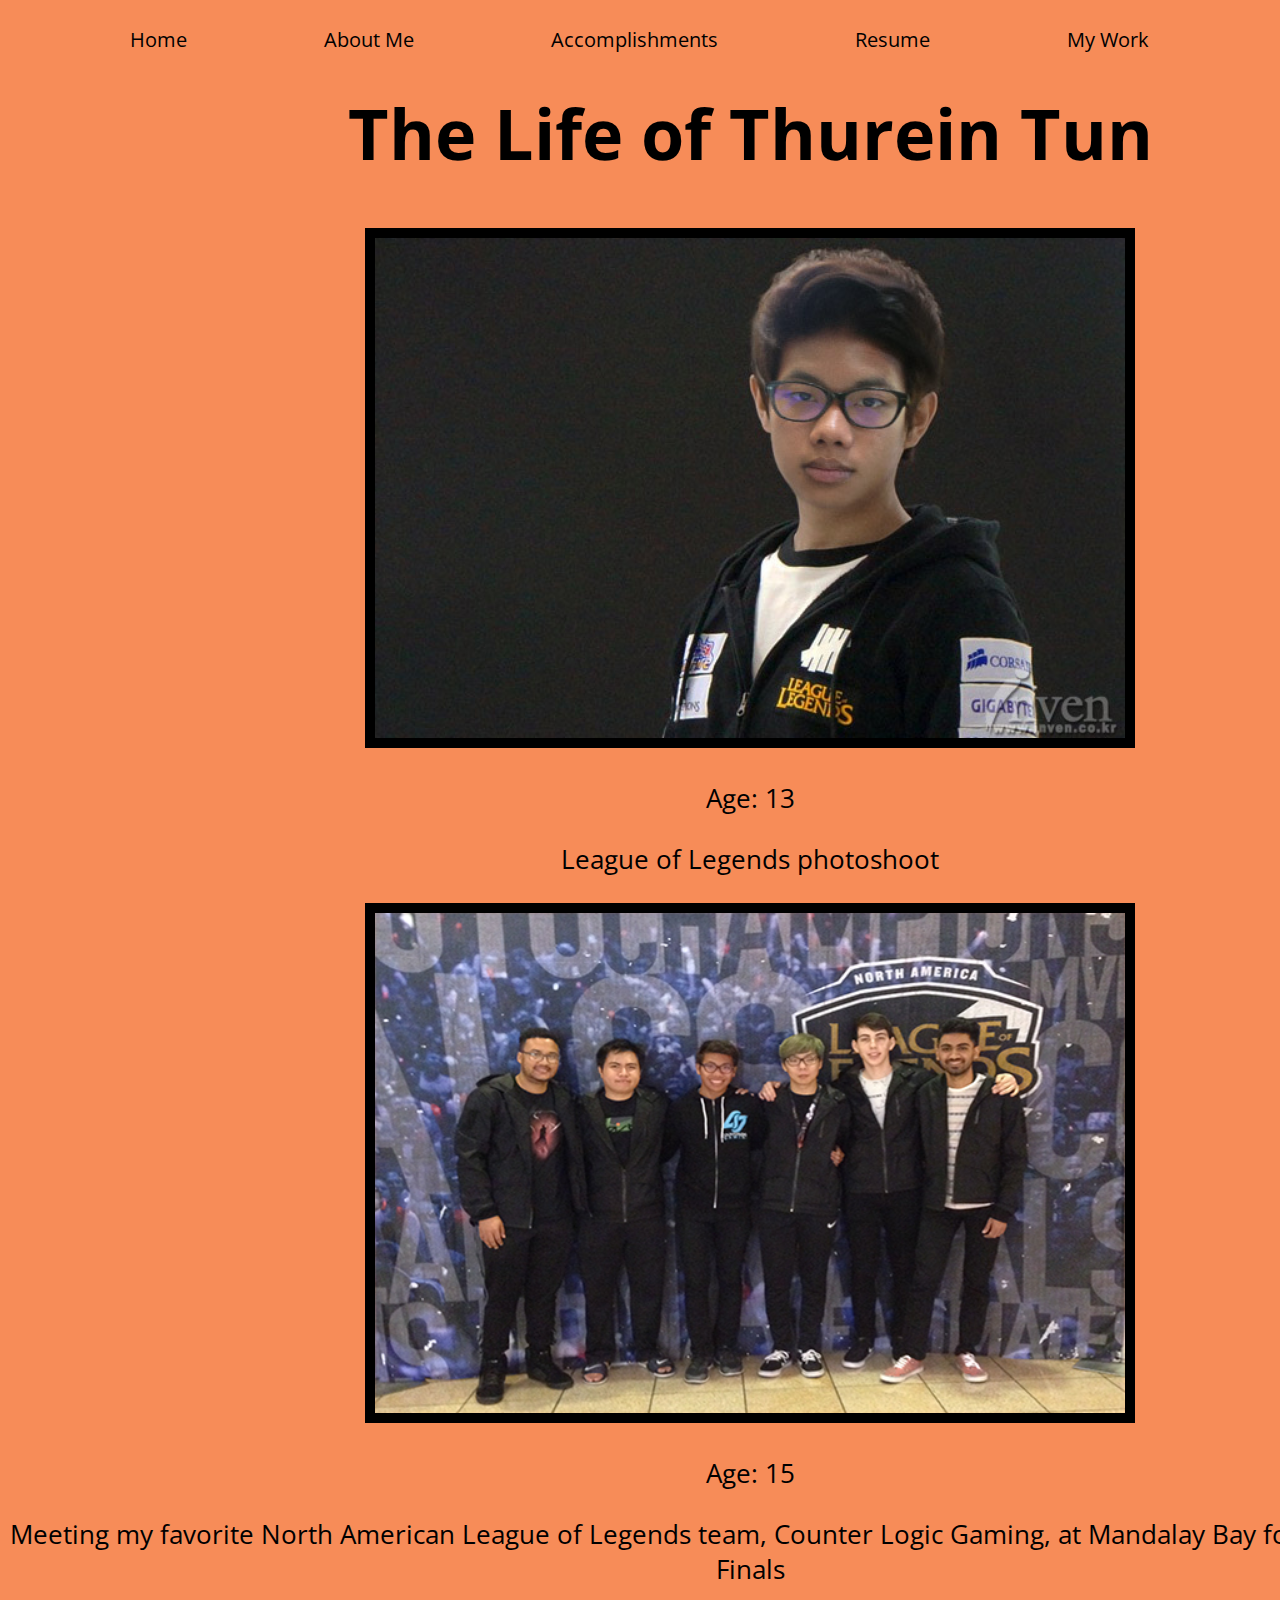
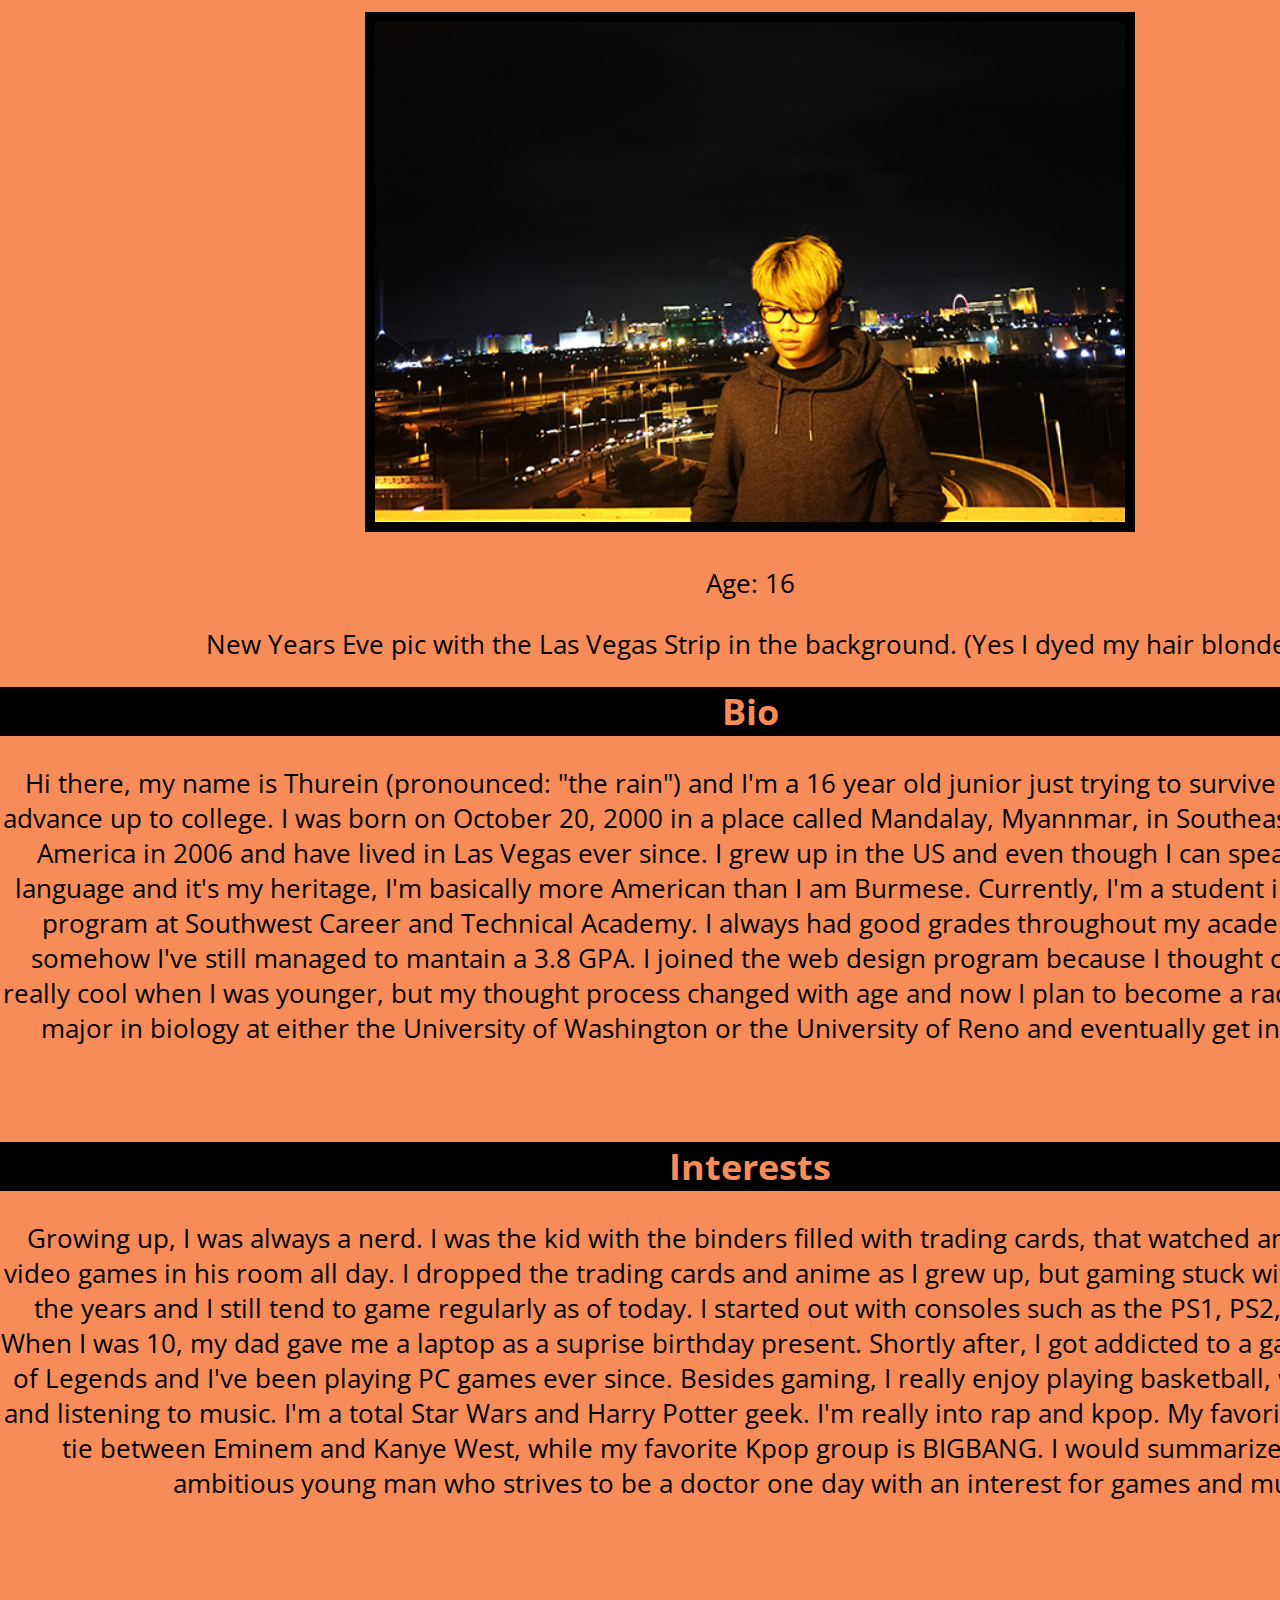
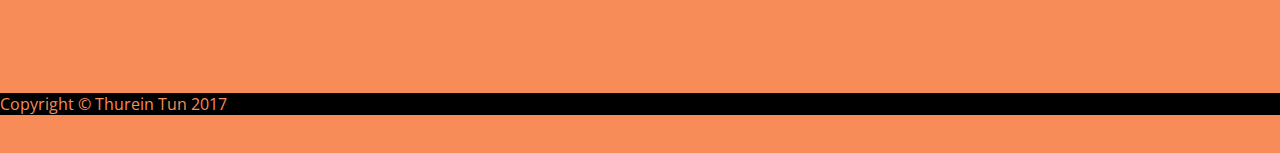
==== commit 29aecc27: "Update about.html" ====
--- a/about.html
+++ b/about.html
@@ -35,15 +35,14 @@
         </div>
     
     <h1>The Life of Thurein Tun</h1>
-    <center><img src="assets/img/me.jpg" alt="noon" border="10px"><p>Age: 13</p><p>Photoshoot for my League of Legends professional debut in Korea (more information about that in the interest section)</p>
+    <center><img src="assets/img/me.jpg" alt="noon" border="10px"><p>Age: 13</p><p>League of Legends photoshoot</p>
         <img src="assets/img/lcs.png" alt="lcs" border="10px"><p>Age: 15</p><p>Meeting my favorite North American League of Legends team, Counter Logic Gaming, at Mandalay Bay for the Spring Split Finals</p>
         <img src="assets/img/blonde.png" alt="blonde" border="10px"><p>Age: 16</p><p>New Years Eve pic with the Las Vegas Strip in the background. (Yes I dyed my hair blonde)</p>
         <h2>Bio</h2>
-        <p>What's up, my name is Thurein (pronounced: "the rain") and I'm a 16 year old junior just trying to survive high school and advance up to college. I was born on October 20, 2000 in a place called Mandalay, Myannmar, in Southeast Asia. I moved to America in 2006 and have lived in Las Vegas ever since. I grew up in the US and even though I can speak the Burmese language and it's my heritage, I'm basically more American than I am Burmese. Currently, I'm a student in the web design program at Southwest Career and Technical Academy. I always had good grades throughout my academic career and somehow I've still managed to mantain a 3.8 GPA. I joined the web design program because I thought computers were really cool when I was younger, but my thought process changed with age and now I plan to become a radiologist. I want to major pre med at either the University of Washington or the University of Reno and eventually get into med school.</p>
+        <p>Hi there, my name is Thurein (pronounced: "the rain") and I'm a 16 year old junior just trying to survive high school and advance up to college. I was born on October 20, 2000 in a place called Mandalay, Myannmar, in Southeast Asia. I moved to America in 2006 and have lived in Las Vegas ever since. I grew up in the US and even though I can speak the Burmese language and it's my heritage, I'm basically more American than I am Burmese. Currently, I'm a student in the web design program at Southwest Career and Technical Academy. I always had good grades throughout my academic career and somehow I've still managed to mantain a 3.8 GPA. I joined the web design program because I thought computers were really cool when I was younger, but my thought process changed with age and now I plan to become a radiologist. I want to major in biology at either the University of Washington or the University of Reno and eventually get into med school.</p>
         <br></br>
         <h2>Interests</h2>
-        <p>Growing up, I was always a nerd. I was the kid with the binders filled with trading cards, that watched anime and played video games in his room all day. I dropped the trading cards and anime as I grew up, but gaming stuck with me throughout the years and I still tend to game regularly as of today. I started out with consoles such as the PS1, PS2, and XBOX 360. When I was 10, my dad gave me a laptop as a suprise birthday present. Shortly after, I got addicted to a game called League of Legends and I became pretty good at it. I became so good that I became a sub for a professional Korean League of Legends team, Najin Emfire, due to the fact that I had to be 17 to play in the professional North American League. Even though I was on a Korean team, my teammates spoke really good English and it was a very comfortable environment for me. I was only a sub, but I got to play 1 set (a total of 3 games) where I got a penta in one of them (the clip is down below). We lost the set and I didn't play any more games afterwards since the starting player got better, but it was still a really cool experience. My parents didn't support the whole pro gaming thing and only let me go that one time, so I decided to retire as a pro and just play casually. Besides gaming, I really enjoy playing basketball, watching movies, and listening to music. I'm a total Star Wars and Harry Potter geek. I'm really into rap and kpop. My favorite rapper is a tie between Eminem and Kanye West, while my favorite Kpop group is BIGBANG. Taking into account everything I just told you, I'm basically just a regular white washed Asian kid that likes to play video games and listen to rap music.</p>
-<iframe width="1080" height="720" src="https://www.youtube.com/embed/pDLp9vHwKag" frameborder="0" allowfullscreen></iframe>
+        <p>Growing up, I was always a nerd. I was the kid with the binders filled with trading cards, that watched anime and played video games in his room all day. I dropped the trading cards and anime as I grew up, but gaming stuck with me throughout the years and I still tend to game regularly as of today. I started out with consoles such as the PS1, PS2, and XBOX 360. When I was 10, my dad gave me a laptop as a suprise birthday present. Shortly after, I got addicted to a game called League of Legends and I've been playing PC games ever since. Besides gaming, I really enjoy playing basketball, watching movies, and listening to music. I'm a total Star Wars and Harry Potter geek. I'm really into rap and kpop. My favorite rapper has to a tie between Eminem and Kanye West, while my favorite Kpop group is BIGBANG. I would summarize myself as an ambitious young man who strives to be a doctor one day with an interest for games and music.</p>
     </center>
         
     </div>
--- a/assets/css/style.css
+++ b/assets/css/style.css
@@ -1,11 +1,29 @@
 #index { 
-  background-color: #f78c58;
+    background-color: #f78c58;
 }
 
 body {
     margin: 0px;
     font-family: 'Open Sans', sans-serif;
 }
+
+img {
+    width: 50%;
+    height: auto;
+}
+
+.mainfooter {
+    width: 100%;
+    background-color: black;
+    margin: 15% 0;
+    margin-bottom: 0%;
+}
+
+.mainfooter p {
+    margin: 3% auto;
+    color: #f78c58;
+}
+
 
 @media screen and (min-width: 1000px) {
     #container {
@@ -26,7 +44,7 @@
 }
 
 .navbar {
-    color: white;
+    color: black;
     font-size: 20px;
     margin-left: 130px;
     text-decoration: none;
@@ -42,7 +60,7 @@
 
 h1 {
     font-size: 80px;
-    color: white;
+    color: black;
     text-align: center;
     clear: both;
     padding-top: 300px;
@@ -50,7 +68,7 @@
 
 h2 {
     font-size: 36px;
-    color: white;
+    color: black;
     text-align: center;
     clear: both;
     margin-top: -60px;
@@ -61,15 +79,14 @@
 }
 
 #mainPage h2 {
-    color: white;
+    color: black;
 }
 
 #about h1{
     font-size: 70px;
-    color: #f78c58;
+    color: black;
     padding-top: 0px;
-    margin-top: 0px;
-    background-color: black;
+    margin-top: 30px;
 }
 
 #about h2 {
@@ -79,7 +96,54 @@
 }
 
 #about p {
-    color: black;
+    color:;
 }
 
+#re h1{
+    font-size: 70px;
+    color: black;
+    padding-top: 0px;
+    margin-top: 20px;
+}
 
+#re h2 {
+    margin-top: 0px;
+    color: #f78c58;
+    background-color: black;
+}
+
+#re p {
+    color: ;
+    text-align: center;
+}
+
+#aft {
+    color: #f78c58;
+}
+
+#acc h1{
+    font-size: 70px;
+    color: black;
+    padding-top: 0px;
+    margin-top: 30px;
+}
+
+#acc h2 {
+    margin-top: 0px;
+    color: #f78c58;
+    background-color: black;
+}
+
+#mw h1{
+    font-size: 70px;
+    color: black;
+    padding-top: 0px;
+    margin-top: 30px;
+}
+
+#mw h2 {
+    margin-top: 0px;
+    color: #f78c58;
+    background-color: black;
+}
+
